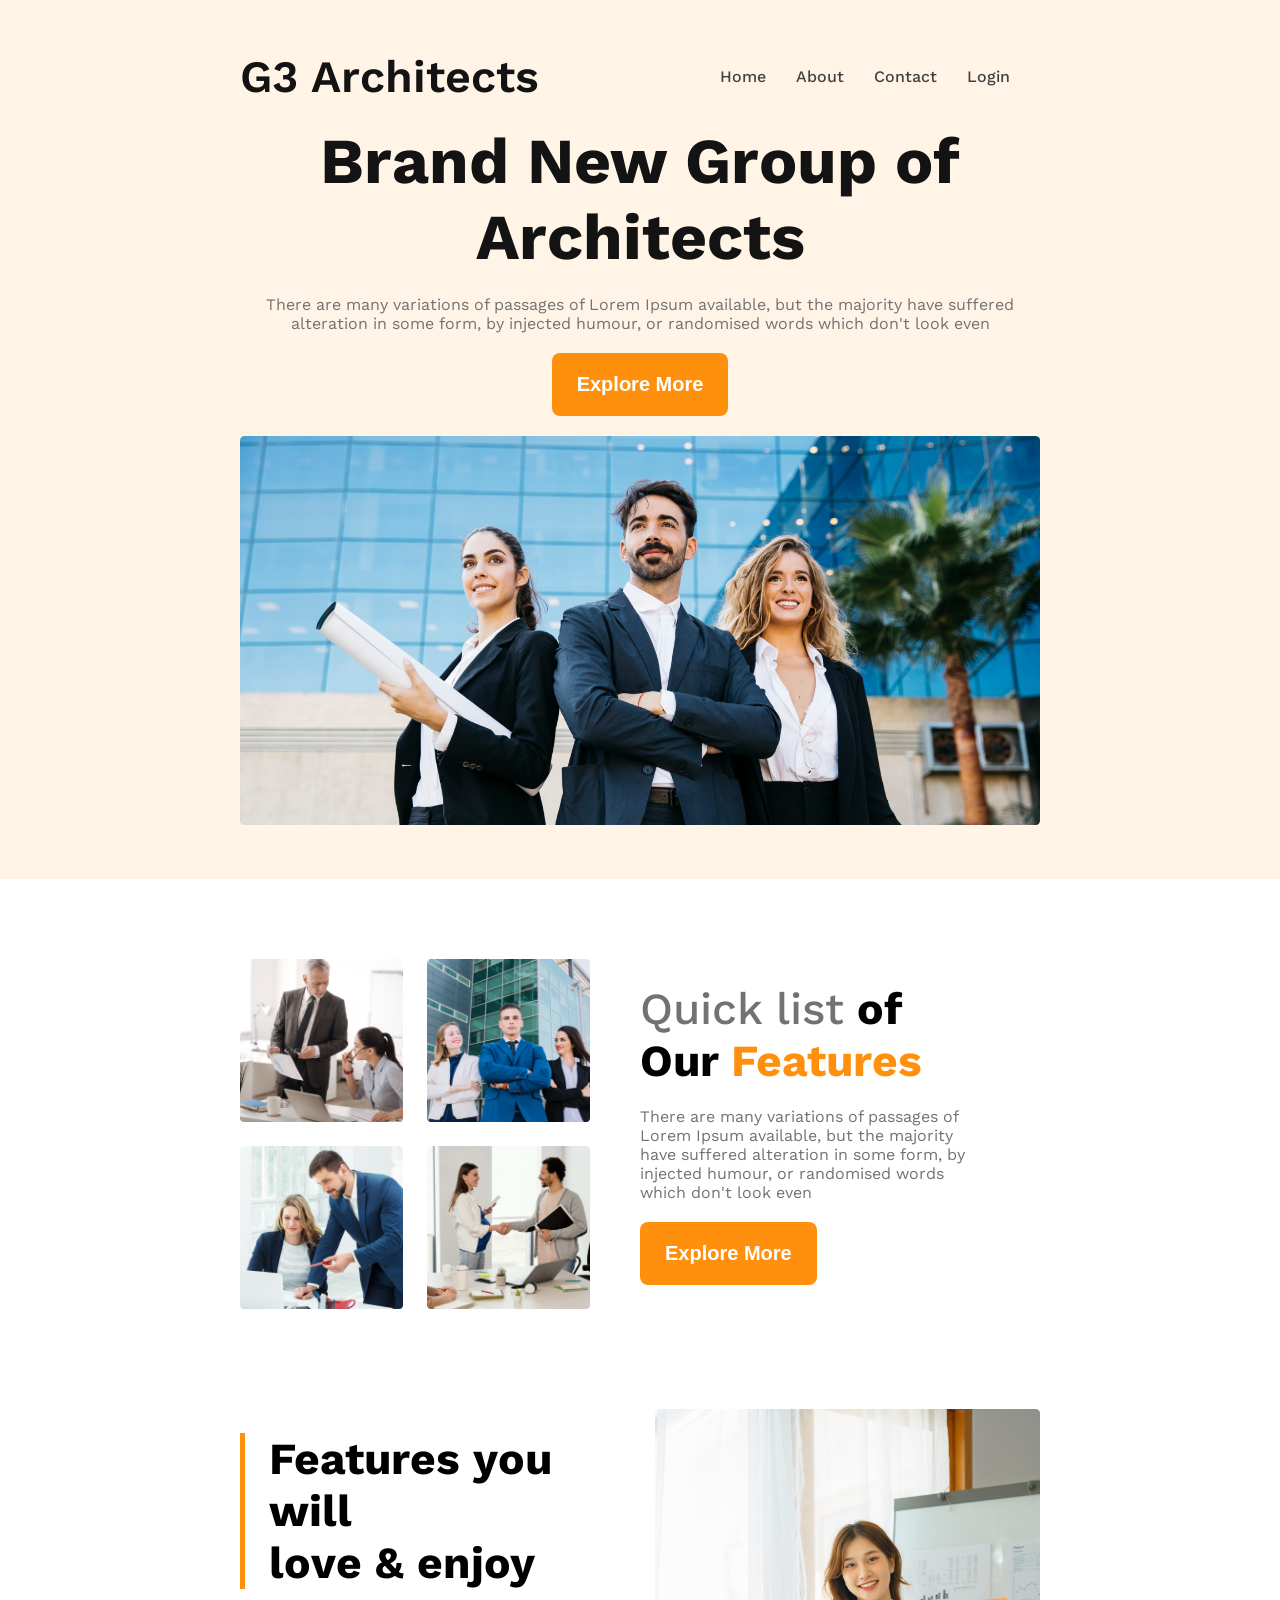
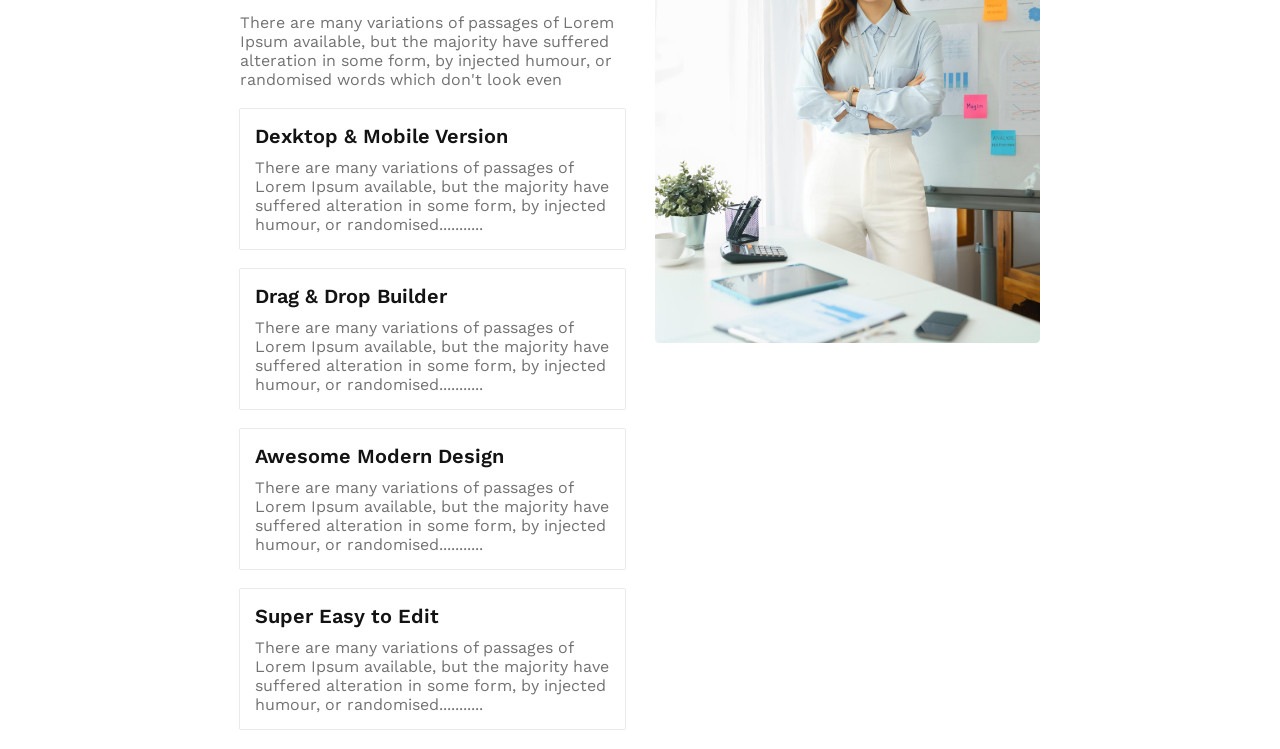
==== indes.html @ 279fb5d5 "added some styles for features section" ====
<!DOCTYPE html>
<html lang="en">
<head>
    <meta charset="UTF-8">
    <meta name="viewport" content="width=device-width, initial-scale=1.0">
    <title>G3 Architects</title>
    <link rel="preconnect" href="https://fonts.googleapis.com">
    <link rel="preconnect" href="https://fonts.gstatic.com" crossorigin>
    <link href="https://fonts.googleapis.com/css2?family=Raleway:ital,wght@0,100;0,200;0,300;0,400;0,500;0,600;0,700;0,800;0,900;1,100;1,200;1,300;1,400;1,500;1,600;1,700;1,800;1,900&family=Roboto:ital,wght@0,100;0,300;0,400;0,500;0,700;0,900;1,100;1,300;1,400;1,500;1,700;1,900&family=Work+Sans:wght@400;500;600;700;800&display=swap" rel="stylesheet">
    <link rel="stylesheet" href="css/architects.css">
</head>
<body>
    <!-- header section starts -->
    <header>
        <nav>
            <h3>G3 Architects</h3>
            <ul>
                <li><a href="">Home</a></li>
                <li><a href="">About</a></li>
                <li><a href="">Contact</a></li>
                <li><a href="">Login</a></li>
            </ul>
        </nav>
        <div class="banner">
            <div class="banner-content">
                <h1 class="banner-title">Brand New Group of Architects</h1>
                <p class="banner-description text-gray">There are many variations of passages of Lorem Ipsum available, but the majority have suffered alteration in some form, by injected humour, or randomised words which don't look even</p>
                <button class="btn-primary">Explore More</button>
            </div>

            <img src="images/banner.png" alt="">
        </div>
    </header>
   <!-- main section starts -->
    <main>
        <!-- terms section starts -->
        <section class="terms-container">
            <div class="terms-member">
                <div class="terms-member-img-container">
                    <img src="images/team1.png" alt="">
                <img src="images/team2.png" alt="">
                <img src="images/team3.png" alt="">
                <img src="images/team4.png" alt="">
                </div>
            </div>
            <div class="terms-content">
                <h3 class="section-title"><span class="quick-list text-gray">Quick list</span> of Our <span class="terms-text">Features</span></h3>
                <p class="terms-description text-gray">There are many variations of passages of Lorem Ipsum available, but the majority have suffered alteration in some form, by injected humour, or randomised words which don't look even</p>
                <button class="btn-primary">Explore More</button>
            </div>
        </section>
        
        <!-- features section starts -->
        <section class="features">
            <div class="features-content">
                <h2 class="section-title features-title">Features you will <br>love & enjoy</h2>
                <p class="section-description text-gray">There are many variations of passages of Lorem Ipsum available, but the majority have suffered alteration in some form, by injected humour, or randomised words which don't look even</p>
                <div class="card">
                    <h3 class="card-title">Dexktop & Mobile Version</h3>
                    <p class="text-gray">There are many variations of passages of Lorem Ipsum available, but the majority have suffered alteration in some form, by injected humour, or randomised...........</p>
                </div>
                <div class="card">
                    <h3 class="card-title">Drag & Drop Builder</h3>
                    <p class="text-gray">There are many variations of passages of Lorem Ipsum available, but the majority have suffered alteration in some form, by injected humour, or randomised...........</p>
                </div>
                <div class="card">
                    <h3 class="card-title">Awesome Modern Design</h3>
                    <p class="text-gray">There are many variations of passages of Lorem Ipsum available, but the majority have suffered alteration in some form, by injected humour, or randomised...........</p>
                </div>
                <div class="card">
                    <h3 class="card-title">Super Easy to Edit</h3>
                    <p class="text-gray">There are many variations of passages of Lorem Ipsum available, but the majority have suffered alteration in some form, by injected humour, or randomised...........</p>
                </div>
            </div>
            <div class="features-photo">
                <img src="images/architect.png" alt="">
            </div>
        </section>


    </main>
</body>
</html>
---- css/architects.css ----
/* shared styles */
*{
    margin: 0;
    padding: 0;
}

body{
    font-family: 'Raleway', sans-serif;
    font-family: 'Roboto', sans-serif;
    font-family: 'Work Sans', sans-serif;
}

.btn-primary{
    background-color: #FF900E;
    color: #fff;
    border-radius: 8px;
    border: none;
    font-size: 1.25rem;
    cursor: pointer;
    padding: 20px 25px;
    font-weight: 600;
}

.text-gray{
    color: #727272;
}



/* header styles */
header{
    background-color: rgba(255, 144, 14, 0.10);
    padding: 50px 240px ;
}

nav{
    display: flex;
    justify-content: space-between;
    align-items: center;
}

nav h3{
    font-size: 2.8rem;
    font-weight: 600;
    color: #131313;
}

nav > ul{
    display: flex;
}

nav li{
    list-style: none;
    margin-right: 30px;
}

nav li a{
    text-decoration: none;
    color: #424242;
    font-weight: 500;
    font-size: 1rem;
}
/* banner section styles */
.banner-content{
    max-width: 800px;
    text-align: center;
    margin: 20px auto;
}

.banner-title{
    font-size: 4rem;
    font-weight: 700;
    color: #131313;
}

.banner-description{
    margin: 20px 0;
}

.banner img{
    width: 100%;
}


/* main area styles */
main{
    max-width: 1440px;
    margin: 0 auto;
    padding: 0 240px;
}

/* terms area styles */
.terms-container{
    display: flex;
    align-items: center;
    margin-top: 80px;
}

.terms-member{
    width: 50%;
}

.terms-member-img-container{
    display: grid;
    grid-template-columns: repeat(2, 1fr);
    gap: 1.5rem;
}

.terms-member-img-container img{
    width: 100%;
}

.terms-content{
    width: 50%;
    padding: 0 50px;
}

.section-title{
    font-size: 2.775rem;
    font-weight: 700;
}

.quick-list{
    font-weight: 500;
}

.terms-text{
    color: #FF900E;
}

.terms-description{
    margin: 20px 0;
}

/* features area styles */
.features{
    display: flex;
    justify-content: space-between;
    gap: 30px;
    margin-top: 100px;
}

.features-content{
    width: 50%;
}

.features-title{
    margin: 24px 0;
    padding-left: 24px;
    border-left: 5px solid #FF900E;
}

.features .card{
    padding: 15px;
    margin-bottom: 20px;
    box-shadow: 0px 0px 1px gray;
    background-color: #fff;
}

.features .card:first-of-type{
    margin-top: 20px;
}

.features .card-title{
    color: #131313;
    font-size: 1.25rem;
    font-weight: 600;
    margin-bottom: 10px;
}

.features-photo {
    width: 50%;
}

.features-photo img{
    width: 100%;
}


/* responsive for mobile devices */
@media screen and (max-width: 576px) {
    header,
    main{
        padding: 20px;
    }

    nav,
    .terms-container{
        flex-direction: column;
    }

    .banner-title{
        font-size: 3rem;
    }

    .terms-member-img-container{
        grid-template-columns: 1fr;
    }

    .terms-member,
    .terms-content{
        width: 100%;
    }
    
    .terms-content{
        padding: 0;
        margin-top: 20px;
    }
}

/* Responsive for Tablet of medium devices */
@media screen and (min-width: 576px) and (max-width: 960px) {
    header,
    main{
        padding: 50px;
    }

    nav,
    .terms-container{
        flex-direction: column;
    }

    .terms-member,
    .terms-content{
        width: 100%;
    }
    
    .terms-content{
        padding: 0;
        margin-top: 20px;
    }

}
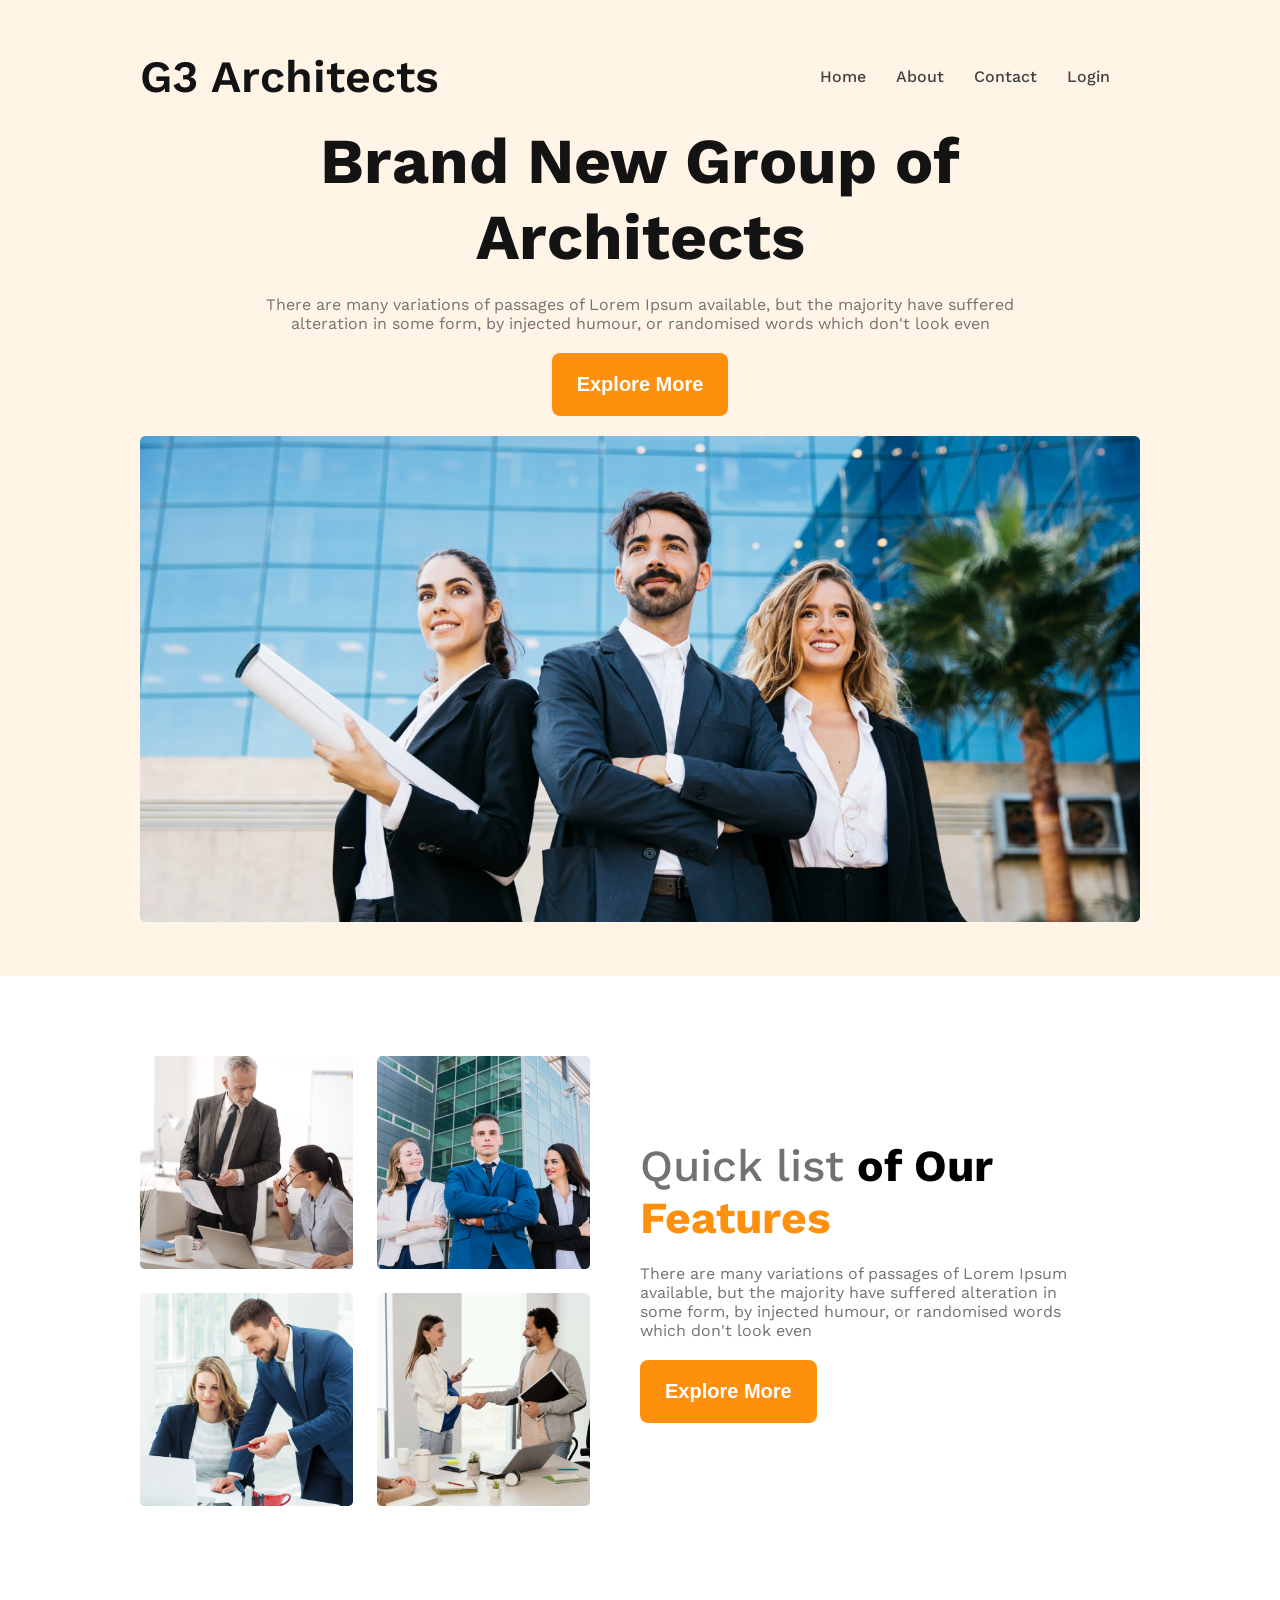
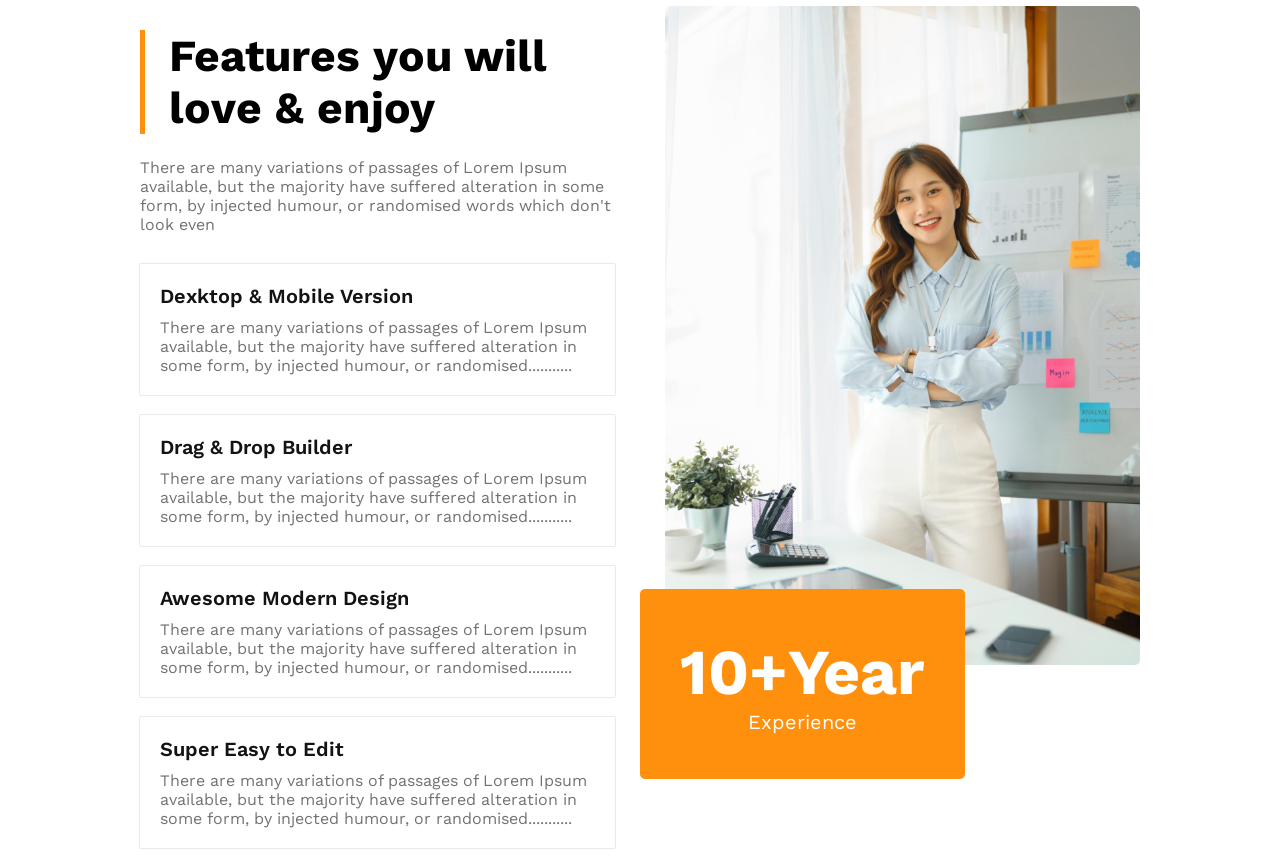
==== commit 984bff82: "added styles of the features section" ====
--- a/indes.html
+++ b/indes.html
@@ -74,6 +74,10 @@
             </div>
             <div class="features-photo">
                 <img src="images/architect.png" alt="">
+                <div class="experience-wrap">
+                    <h3>10+Year</h3>
+                    <p>Experience</p>
+                </div>
             </div>
         </section>
 
--- a/css/architects.css
+++ b/css/architects.css
@@ -30,7 +30,7 @@
 /* header styles */
 header{
     background-color: rgba(255, 144, 14, 0.10);
-    padding: 50px 240px ;
+    padding: 50px 140px ;
 }
 
 nav{
@@ -86,7 +86,7 @@
 main{
     max-width: 1440px;
     margin: 0 auto;
-    padding: 0 240px;
+    padding: 0 140px;
 }
 
 /* terms area styles */
@@ -136,7 +136,7 @@
 .features{
     display: flex;
     justify-content: space-between;
-    gap: 30px;
+    gap: 50px;
     margin-top: 100px;
 }
 
@@ -151,14 +151,14 @@
 }
 
 .features .card{
-    padding: 15px;
+    padding: 20px;
     margin-bottom: 20px;
     box-shadow: 0px 0px 1px gray;
     background-color: #fff;
 }
 
 .features .card:first-of-type{
-    margin-top: 20px;
+    margin-top: 30px;
 }
 
 .features .card-title{
@@ -176,6 +176,28 @@
     width: 100%;
 }
 
+.experience-wrap{
+    width: max-content;
+    background-color: #FF900E;
+    padding: 45px 40px;
+    color: #fff;
+    text-align: center;
+    border-radius: 5px;
+    position: relative;
+    bottom: 80px;
+    right: 25px;
+}
+
+.experience-wrap h3{
+    font-size: 4rem;
+    font-weight: 700;
+}
+
+.experience-wrap p{
+    font-size: 1.25rem;
+}
+
+
 
 /* responsive for mobile devices */
 @media screen and (max-width: 576px) {
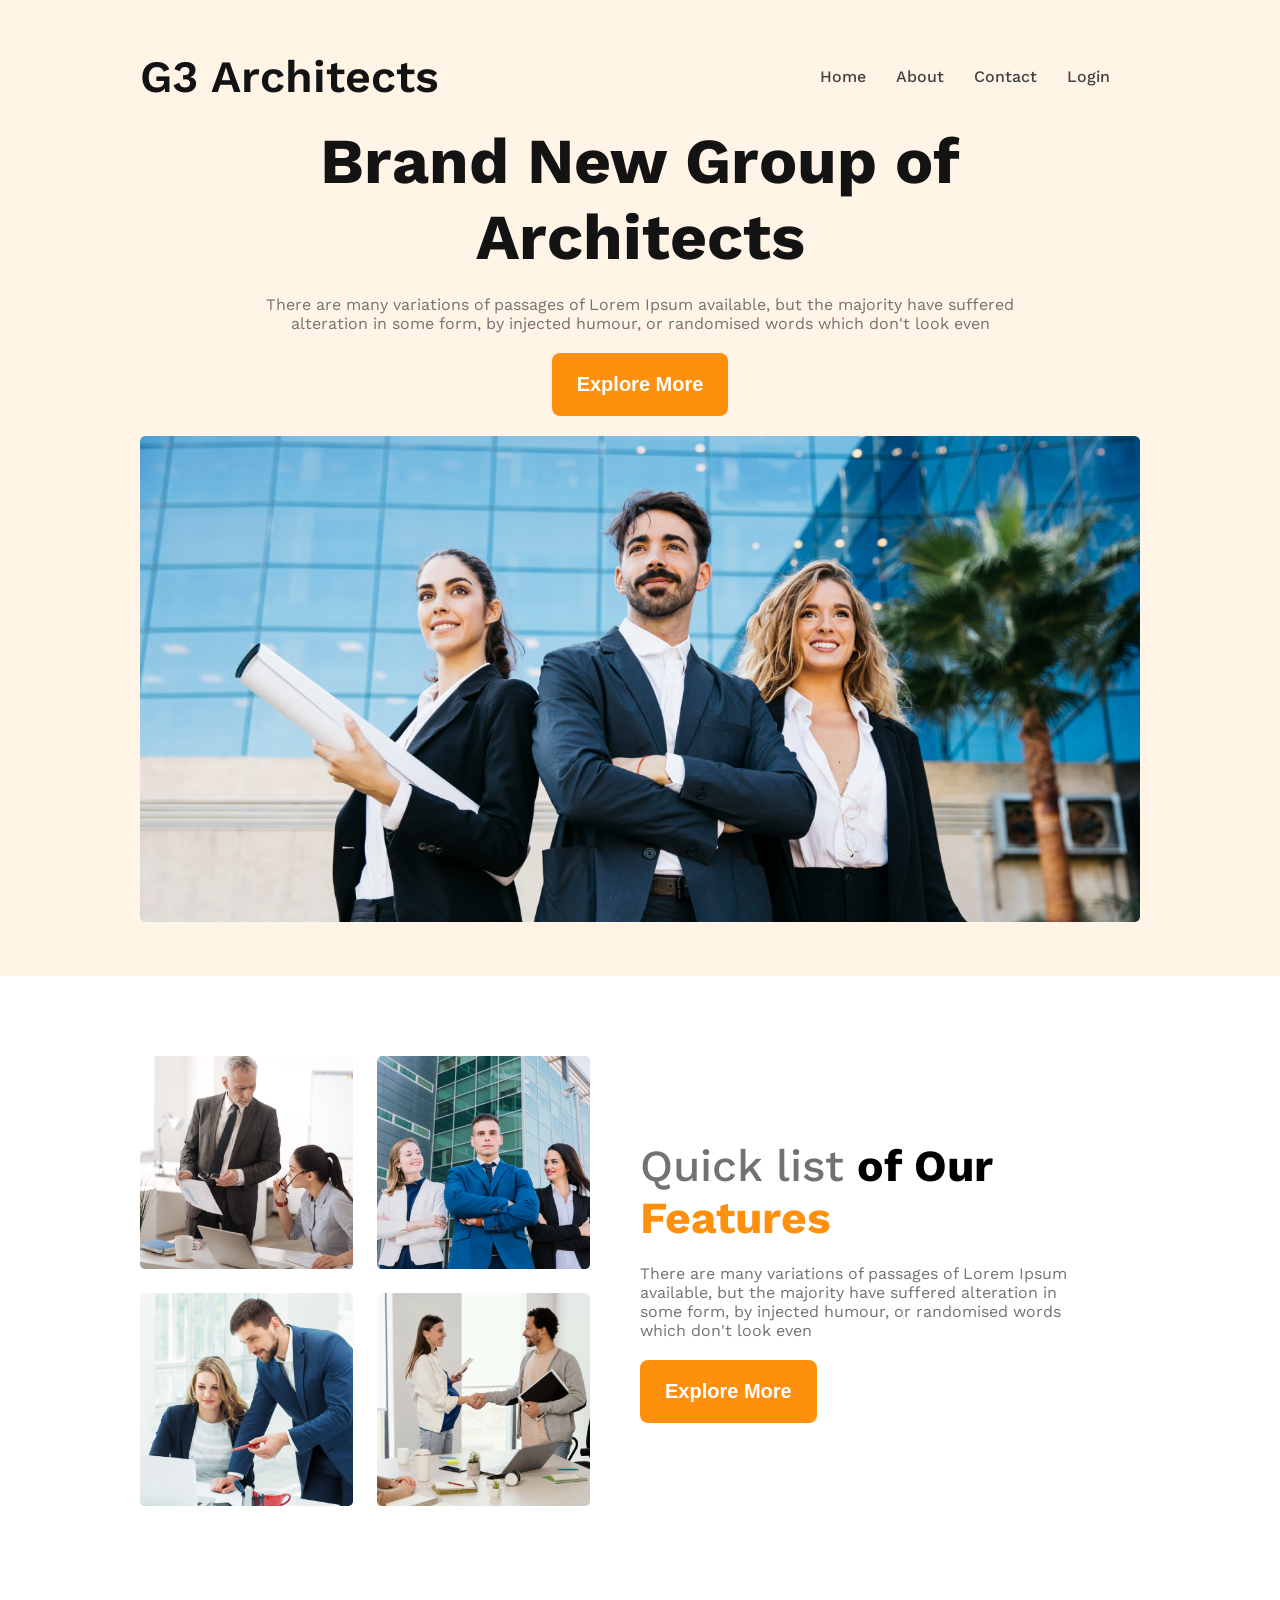
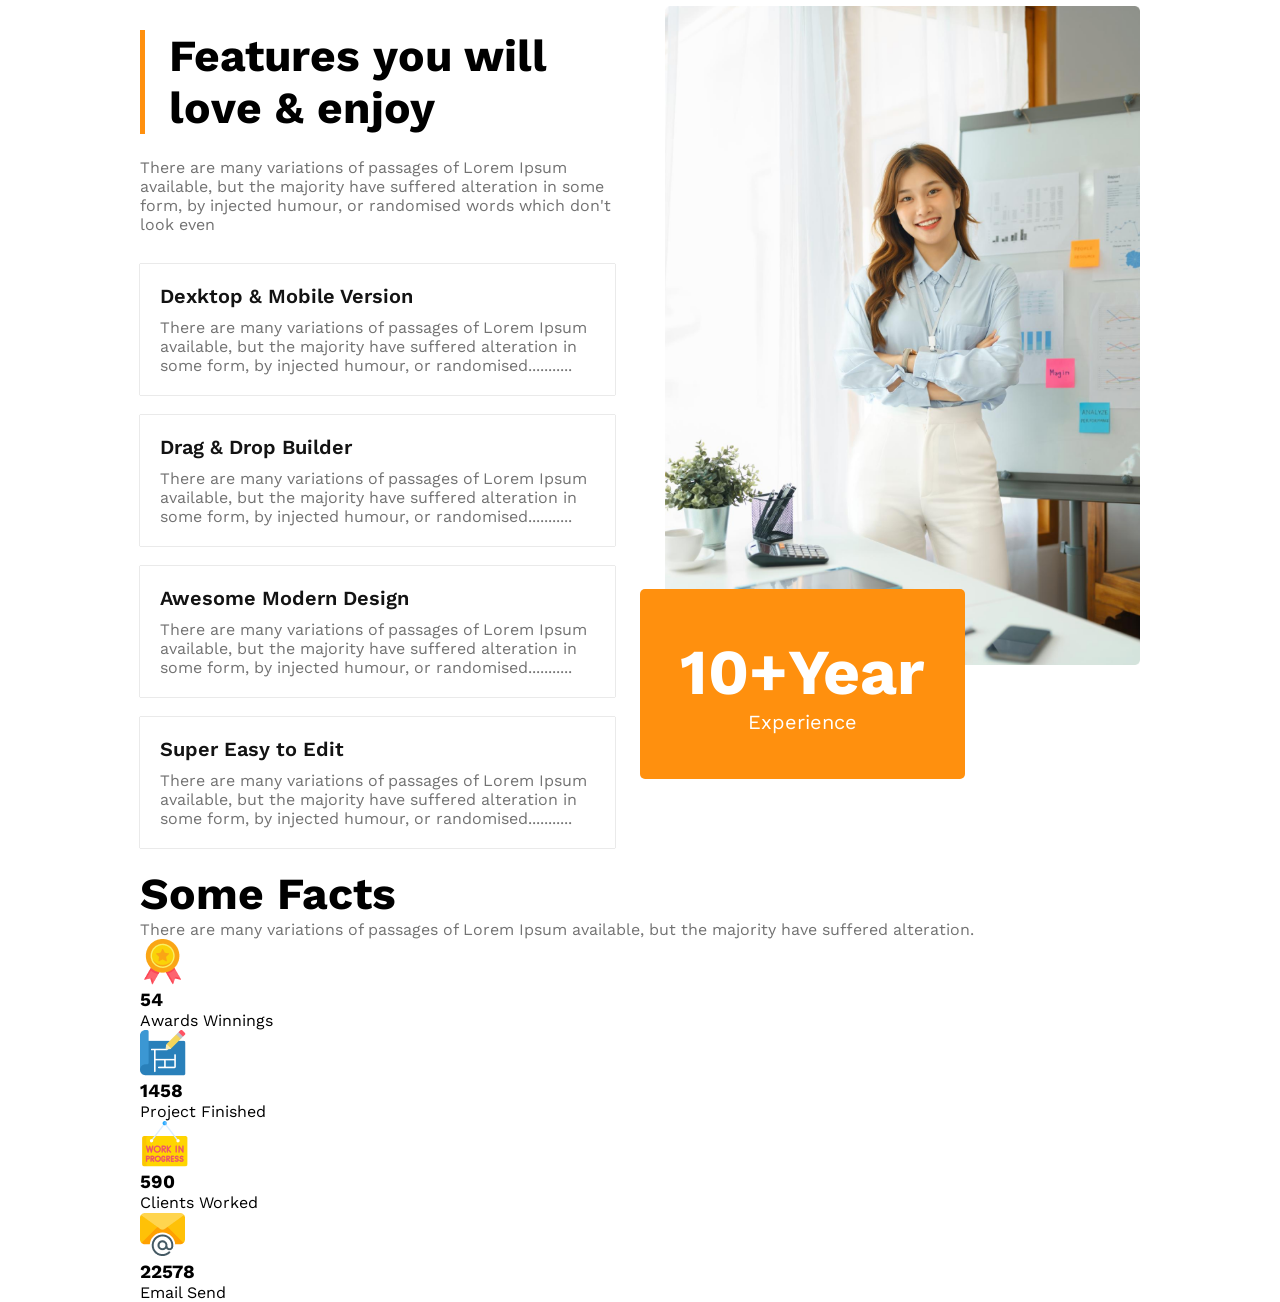
==== commit 1712215d: "created fact section" ====
--- a/indes.html
+++ b/indes.html
@@ -81,6 +81,34 @@
             </div>
         </section>
 
+        <!-- fact section -->
+        <section class="fact">
+            <h2 class="section-title">Some Facts</h2>
+            <p class="text-gray">There are many variations of passages of Lorem Ipsum available, but the majority have suffered alteration.</p>
+            <div class="card-container">
+                <div class="card">
+                    <img src="images/icons/ribon.png" alt="">
+                    <h3>54</h3>
+                    <p>Awards Winnings</p>
+                </div>
+                <div class="card">
+                    <img src="images/icons/projects.png" alt="">
+                    <h3>1458</h3>
+                    <p>Project Finished</p>
+                </div>
+                <div class="card">
+                    <img src="images/icons/customers.png" alt="">
+                    <h3>590</h3>
+                    <p>Clients Worked</p>
+                </div>
+                <div class="card">
+                    <img src="images/icons/email.png" alt="">
+                    <h3>22578</h3>
+                    <p>Email Send</p>
+                </div>
+            </div>
+        </section>
+
 
     </main>
 </body>
--- a/css/architects.css
+++ b/css/architects.css
@@ -207,7 +207,9 @@
     }
 
     nav,
-    .terms-container{
+    .terms-container,
+    .features
+    {
         flex-direction: column;
     }
 
@@ -220,13 +222,20 @@
     }
 
     .terms-member,
-    .terms-content{
+    .terms-content,
+    .features-content,
+    .features-photo{
         width: 100%;
     }
     
     .terms-content{
         padding: 0;
         margin-top: 20px;
+    }
+
+    .experience-wrap{
+        position: static;
+        margin: 20px auto;
     }
 }
 
@@ -238,12 +247,15 @@
     }
 
     nav,
-    .terms-container{
+    .terms-container,
+    .features{
         flex-direction: column;
     }
 
     .terms-member,
-    .terms-content{
+    .terms-content,
+    .features-content,
+    .features-photo{
         width: 100%;
     }
     
@@ -252,4 +264,9 @@
         margin-top: 20px;
     }
 
+    .experience-wrap{
+        position: static;
+        margin: 20px auto;
+    }
+
 }
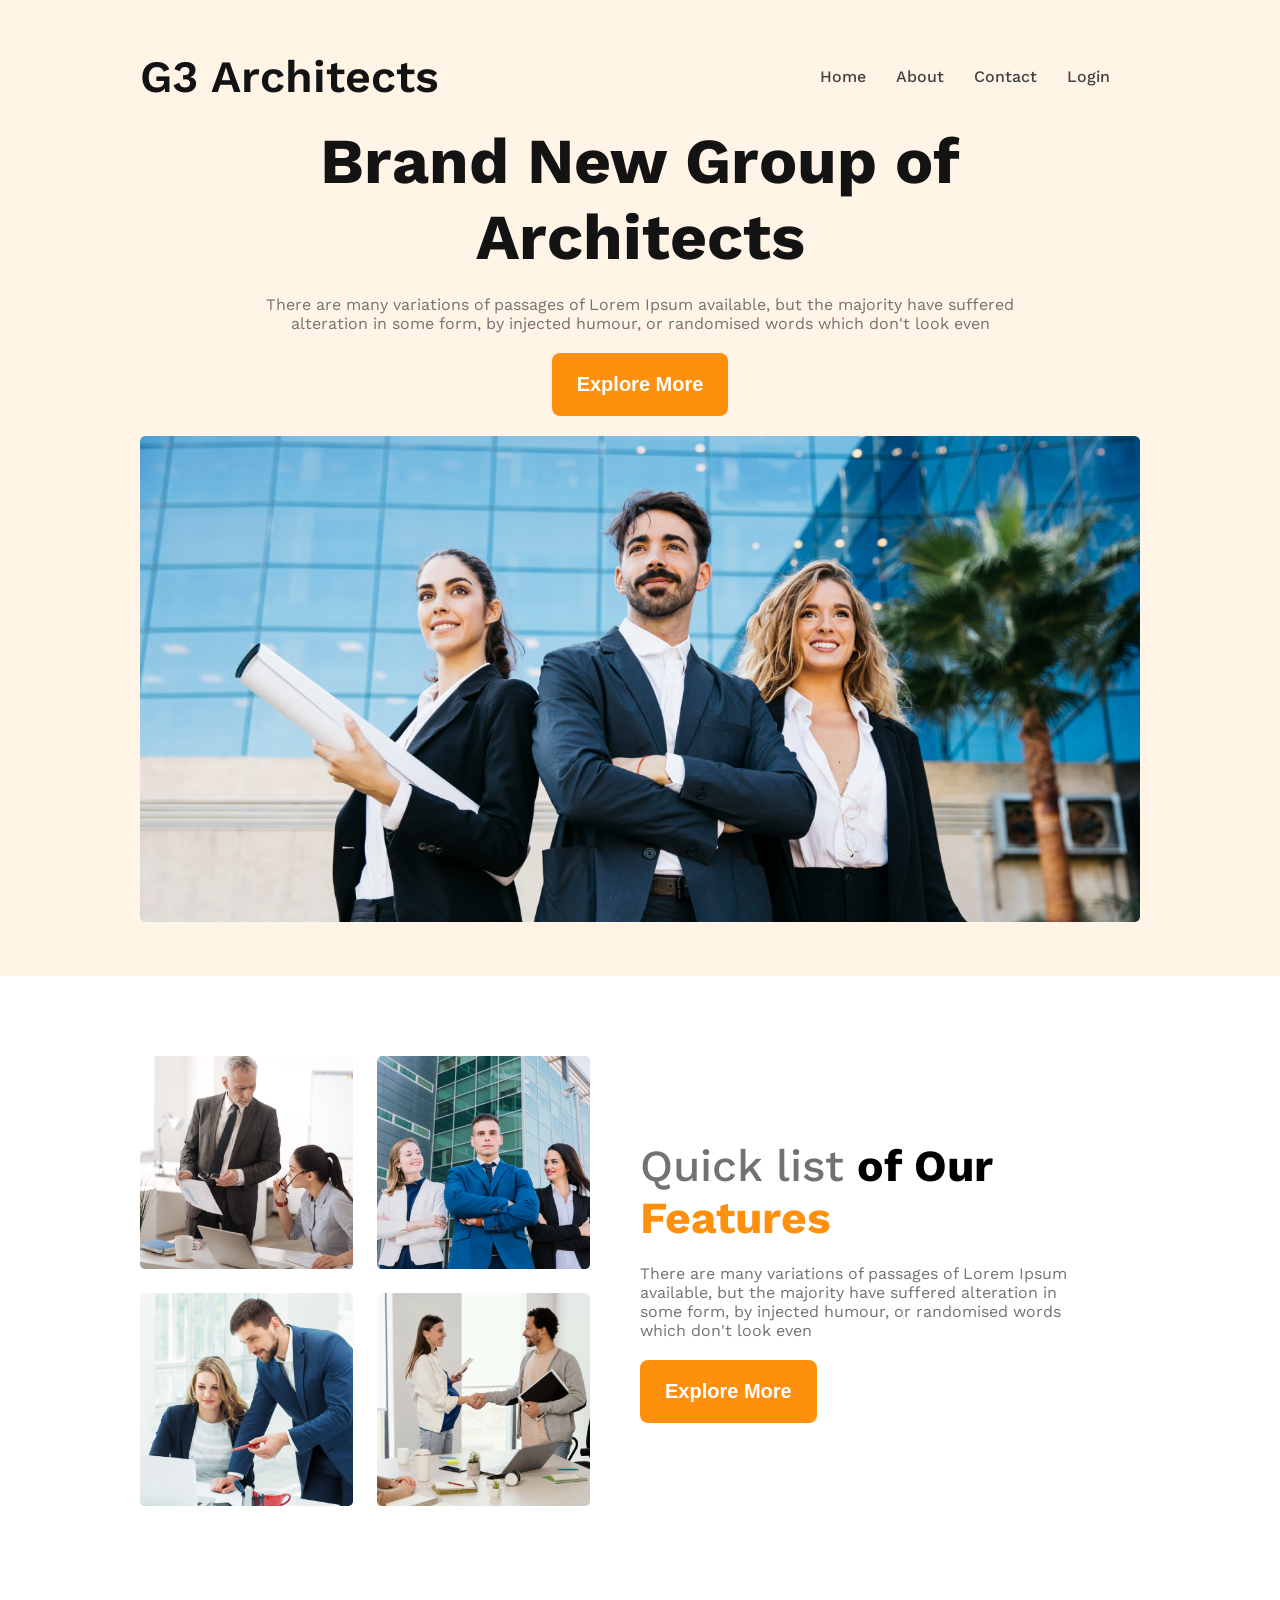
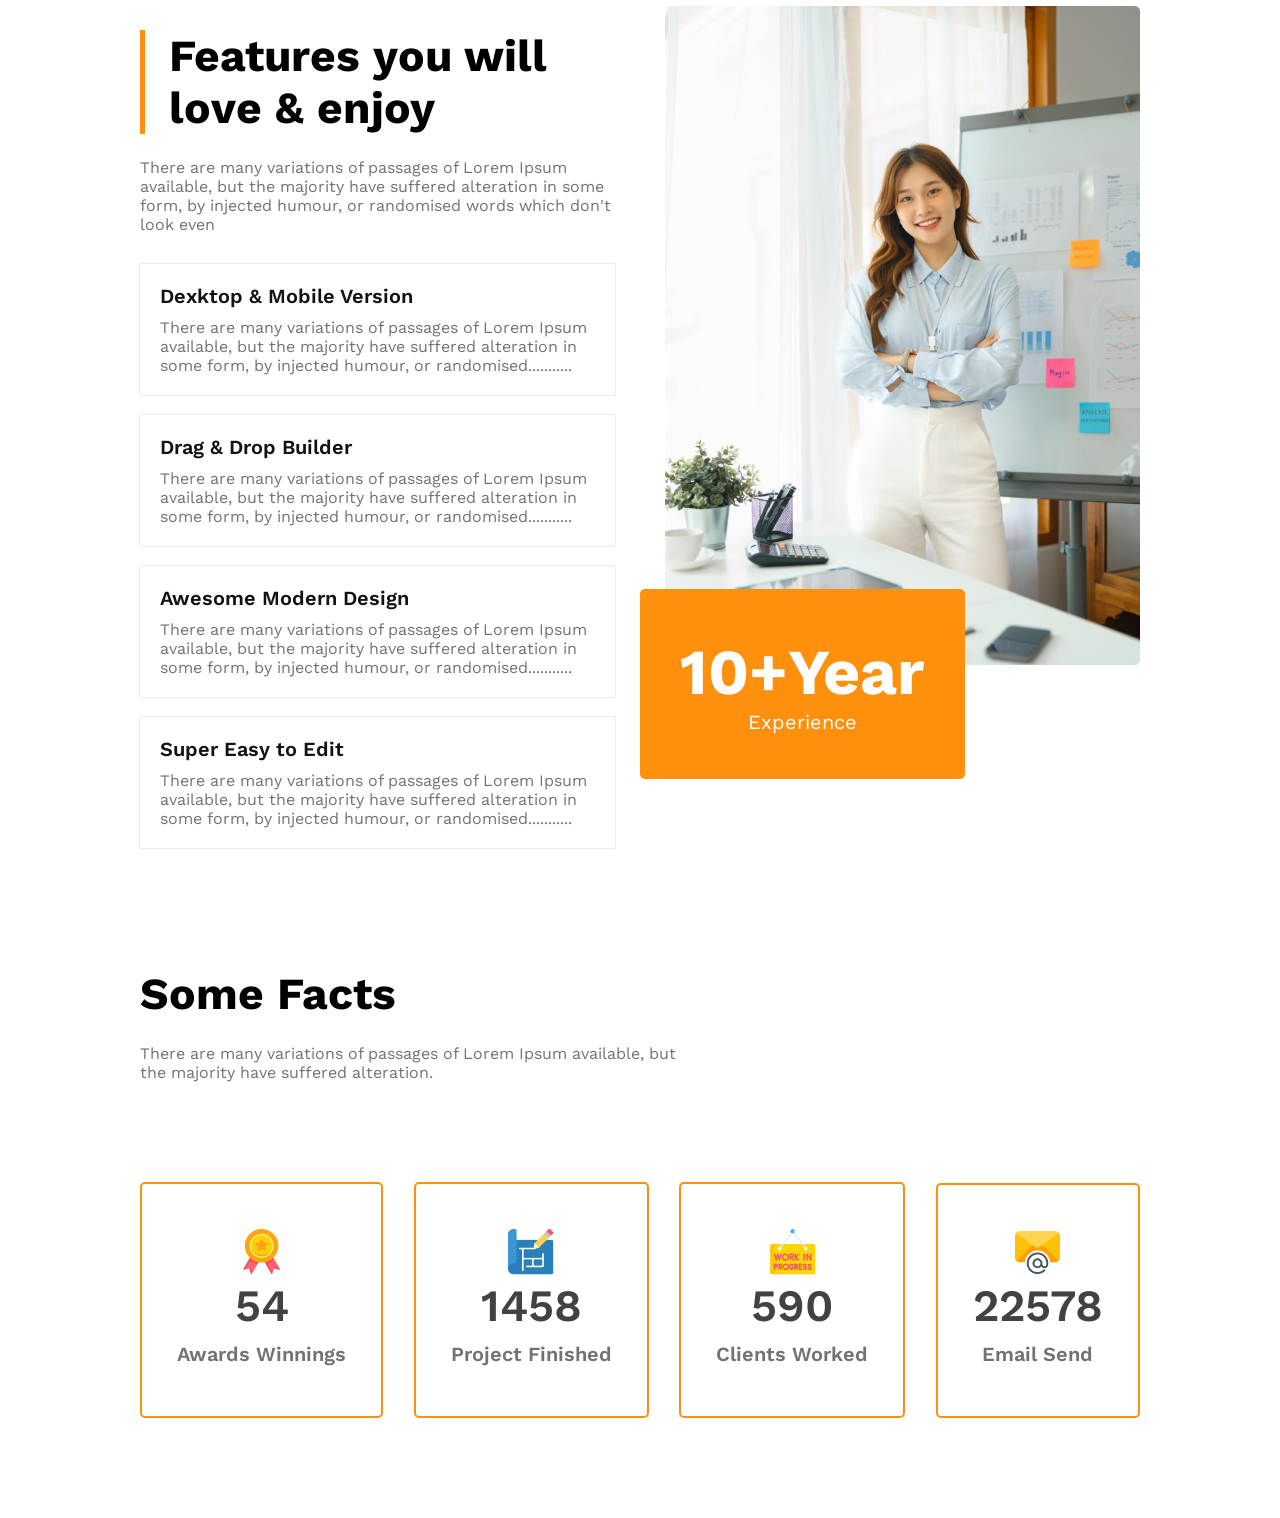
==== commit 0e9d14d1: "added style for the fact section" ====
--- a/indes.html
+++ b/indes.html
@@ -84,7 +84,7 @@
         <!-- fact section -->
         <section class="fact">
             <h2 class="section-title">Some Facts</h2>
-            <p class="text-gray">There are many variations of passages of Lorem Ipsum available, but the majority have suffered alteration.</p>
+            <p class="text-gray">There are many variations of passages of Lorem Ipsum available, but <br>the majority have suffered alteration.</p>
             <div class="card-container">
                 <div class="card">
                     <img src="images/icons/ribon.png" alt="">
--- a/css/architects.css
+++ b/css/architects.css
@@ -198,6 +198,43 @@
 }
 
 
+/* fact area styles */
+.fact{
+    margin-top: 100px;
+}
+
+.fact p{
+    margin: 24px 0;
+}
+
+.card-container{
+    margin: 100px 0;
+    display: flex;
+    align-items: center;
+    justify-content: space-between;
+}
+
+.fact .card{
+    padding: 45px 35px;
+    text-align: center;
+    border: 2px solid #FF900E;
+    border-radius: 5px;
+}
+
+.fact .card h3{ 
+    color: #424242;
+    font-size: 2.8rem;
+    font-weight: 600;
+    padding-bottom: 5px;
+}
+
+.fact .card p{ 
+    color: #727272;
+    font-size: 1.25rem;
+    font-weight: 600;
+    margin: 5px 0;
+}
+
 
 /* responsive for mobile devices */
 @media screen and (max-width: 576px) {
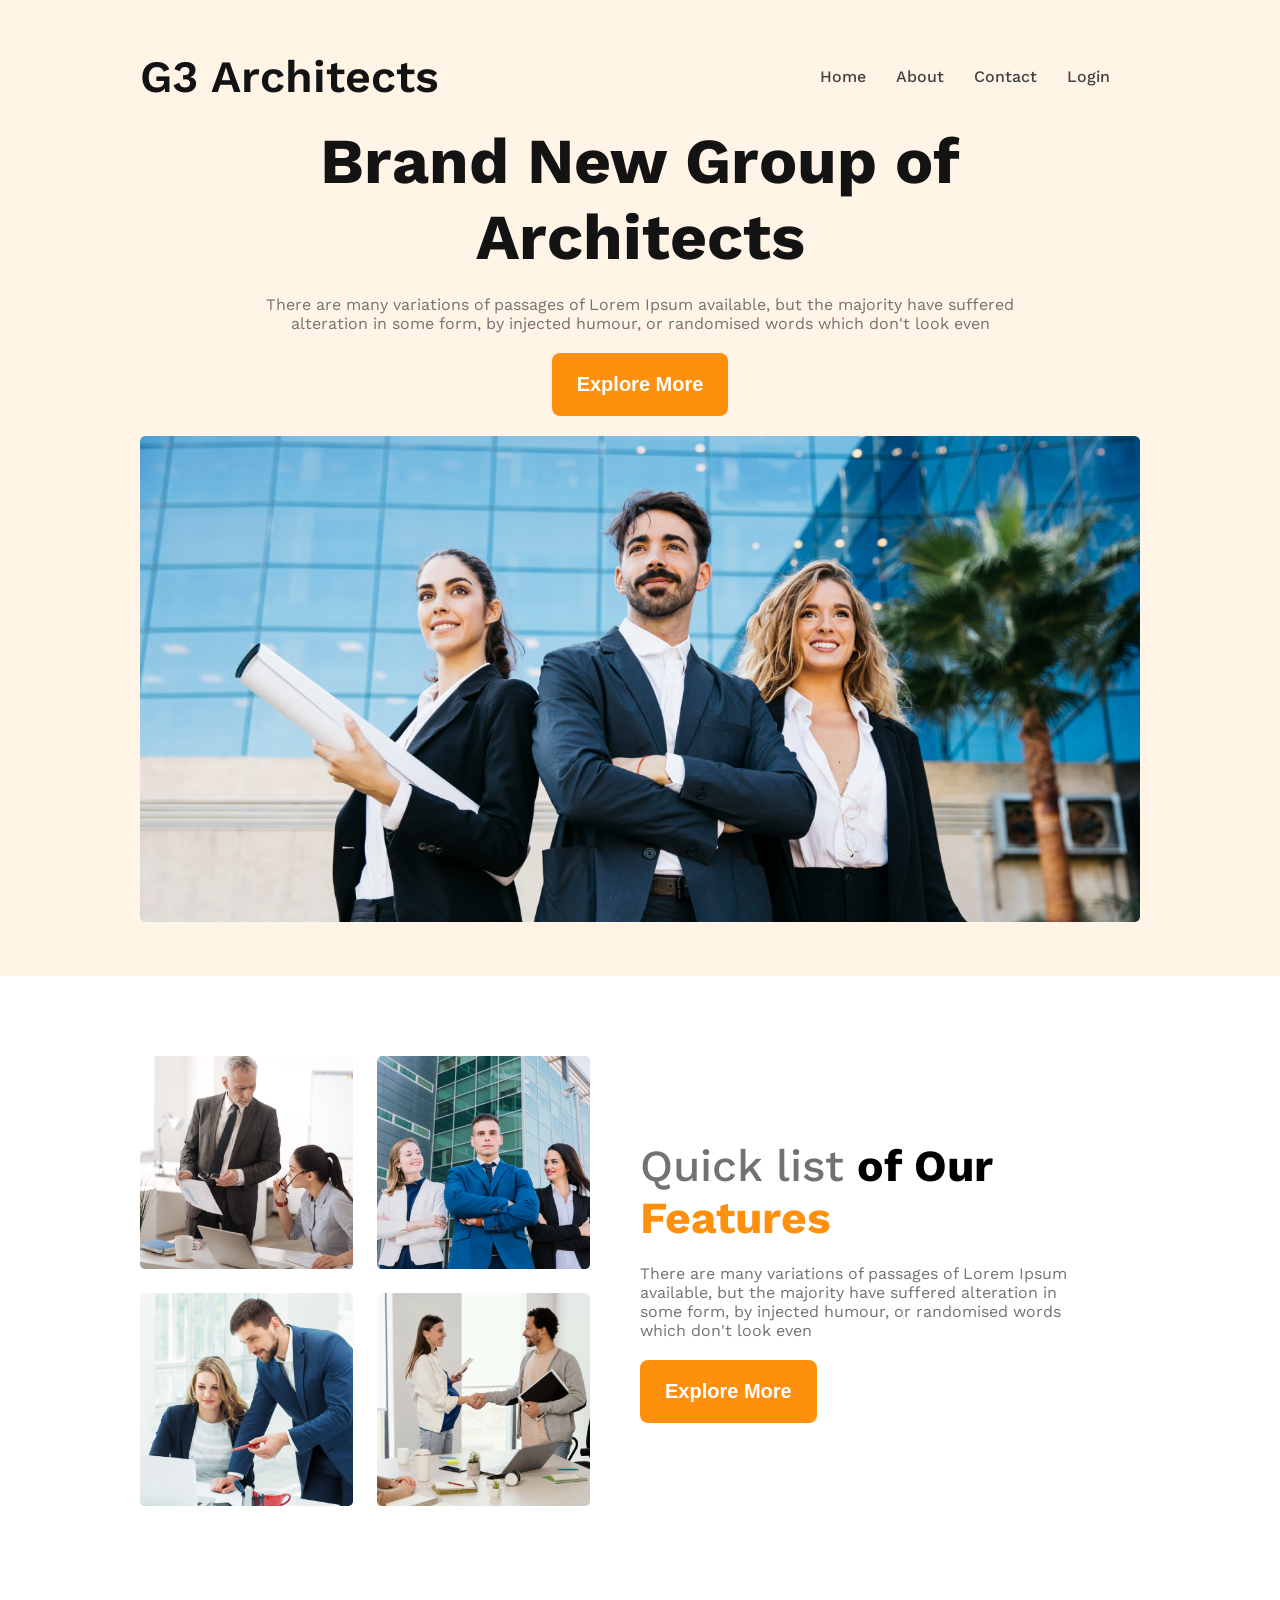
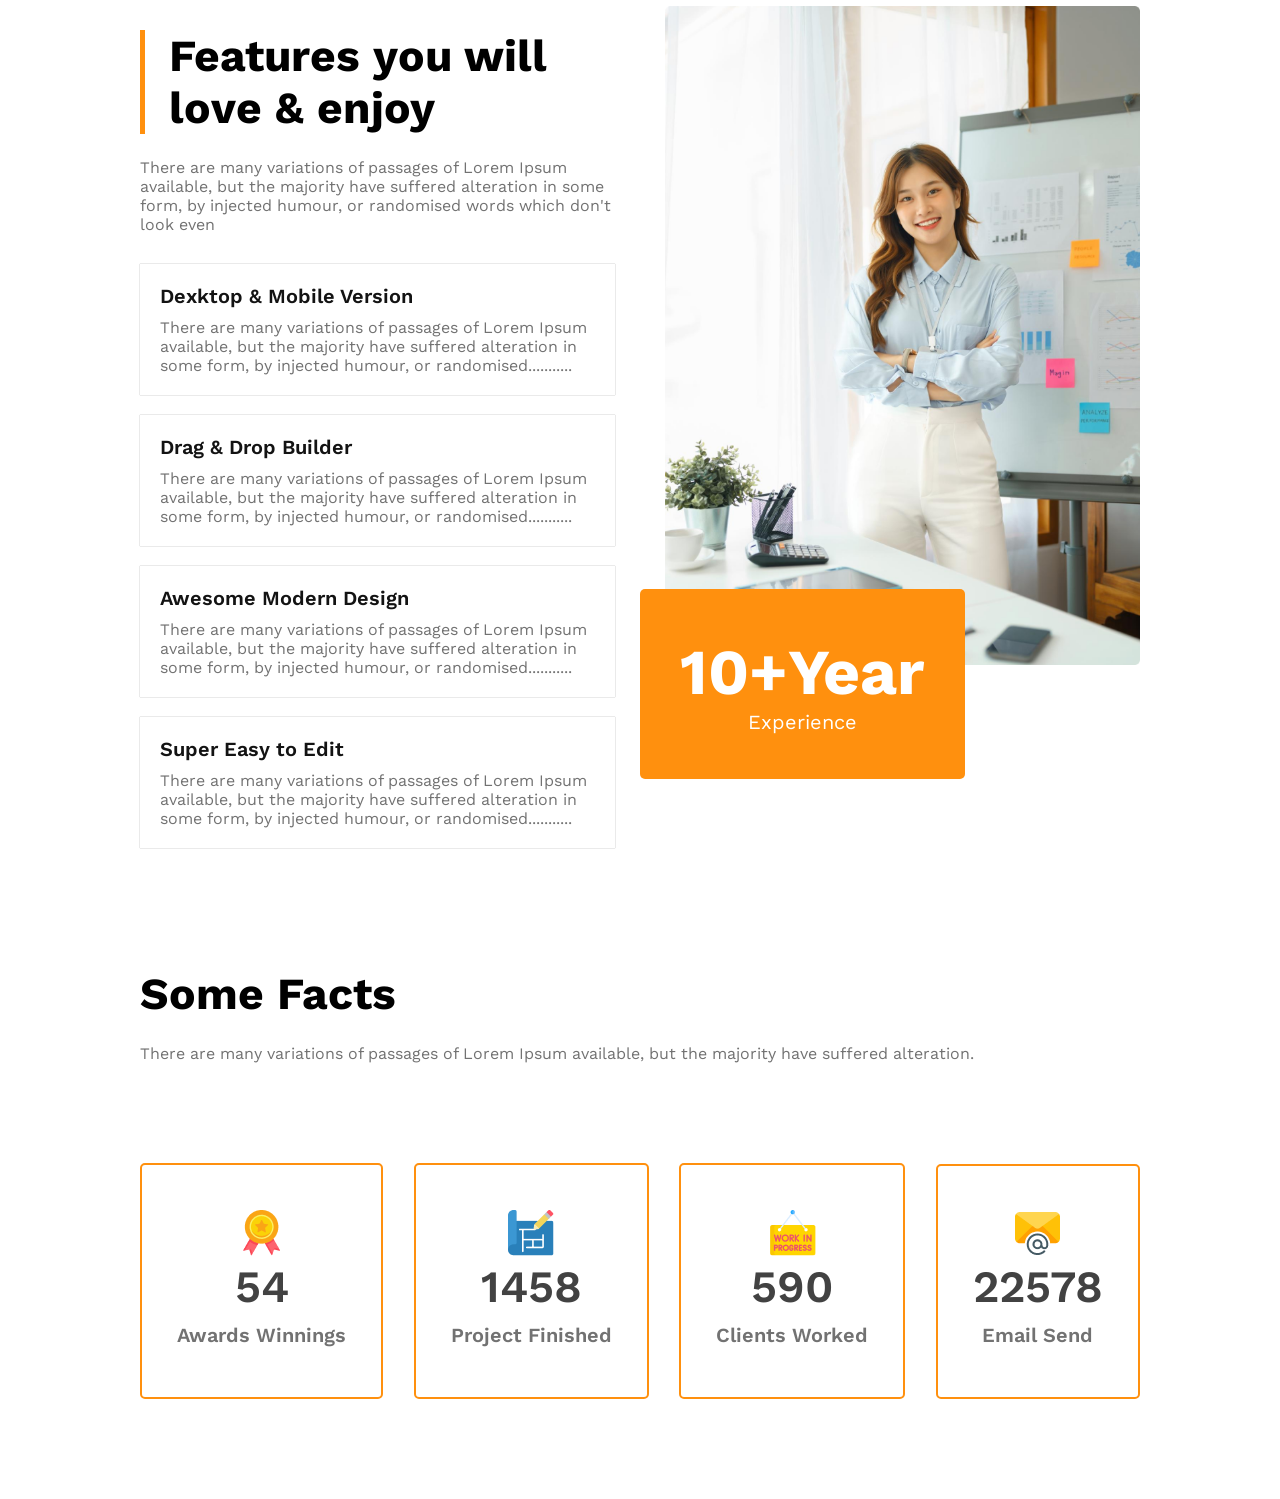
==== commit a1cc1d9b: "added responsive style of the fact section and finished this section" ====
--- a/indes.html
+++ b/indes.html
@@ -84,7 +84,7 @@
         <!-- fact section -->
         <section class="fact">
             <h2 class="section-title">Some Facts</h2>
-            <p class="text-gray">There are many variations of passages of Lorem Ipsum available, but <br>the majority have suffered alteration.</p>
+            <p class="text-gray">There are many variations of passages of Lorem Ipsum available, but the majority have suffered alteration.</p>
             <div class="card-container">
                 <div class="card">
                     <img src="images/icons/ribon.png" alt="">
--- a/css/architects.css
+++ b/css/architects.css
@@ -212,6 +212,7 @@
     display: flex;
     align-items: center;
     justify-content: space-between;
+    gap: 30px;
 }
 
 .fact .card{
@@ -229,6 +230,7 @@
 }
 
 .fact .card p{ 
+    max-width: 542px;
     color: #727272;
     font-size: 1.25rem;
     font-weight: 600;
@@ -245,7 +247,8 @@
 
     nav,
     .terms-container,
-    .features
+    .features,
+    .card-container
     {
         flex-direction: column;
     }
@@ -274,6 +277,7 @@
         position: static;
         margin: 20px auto;
     }
+
 }
 
 /* Responsive for Tablet of medium devices */
@@ -285,7 +289,9 @@
 
     nav,
     .terms-container,
-    .features{
+    .features,
+    .card-container
+    {
         flex-direction: column;
     }
 
@@ -305,5 +311,6 @@
         position: static;
         margin: 20px auto;
     }
+    
 
 }
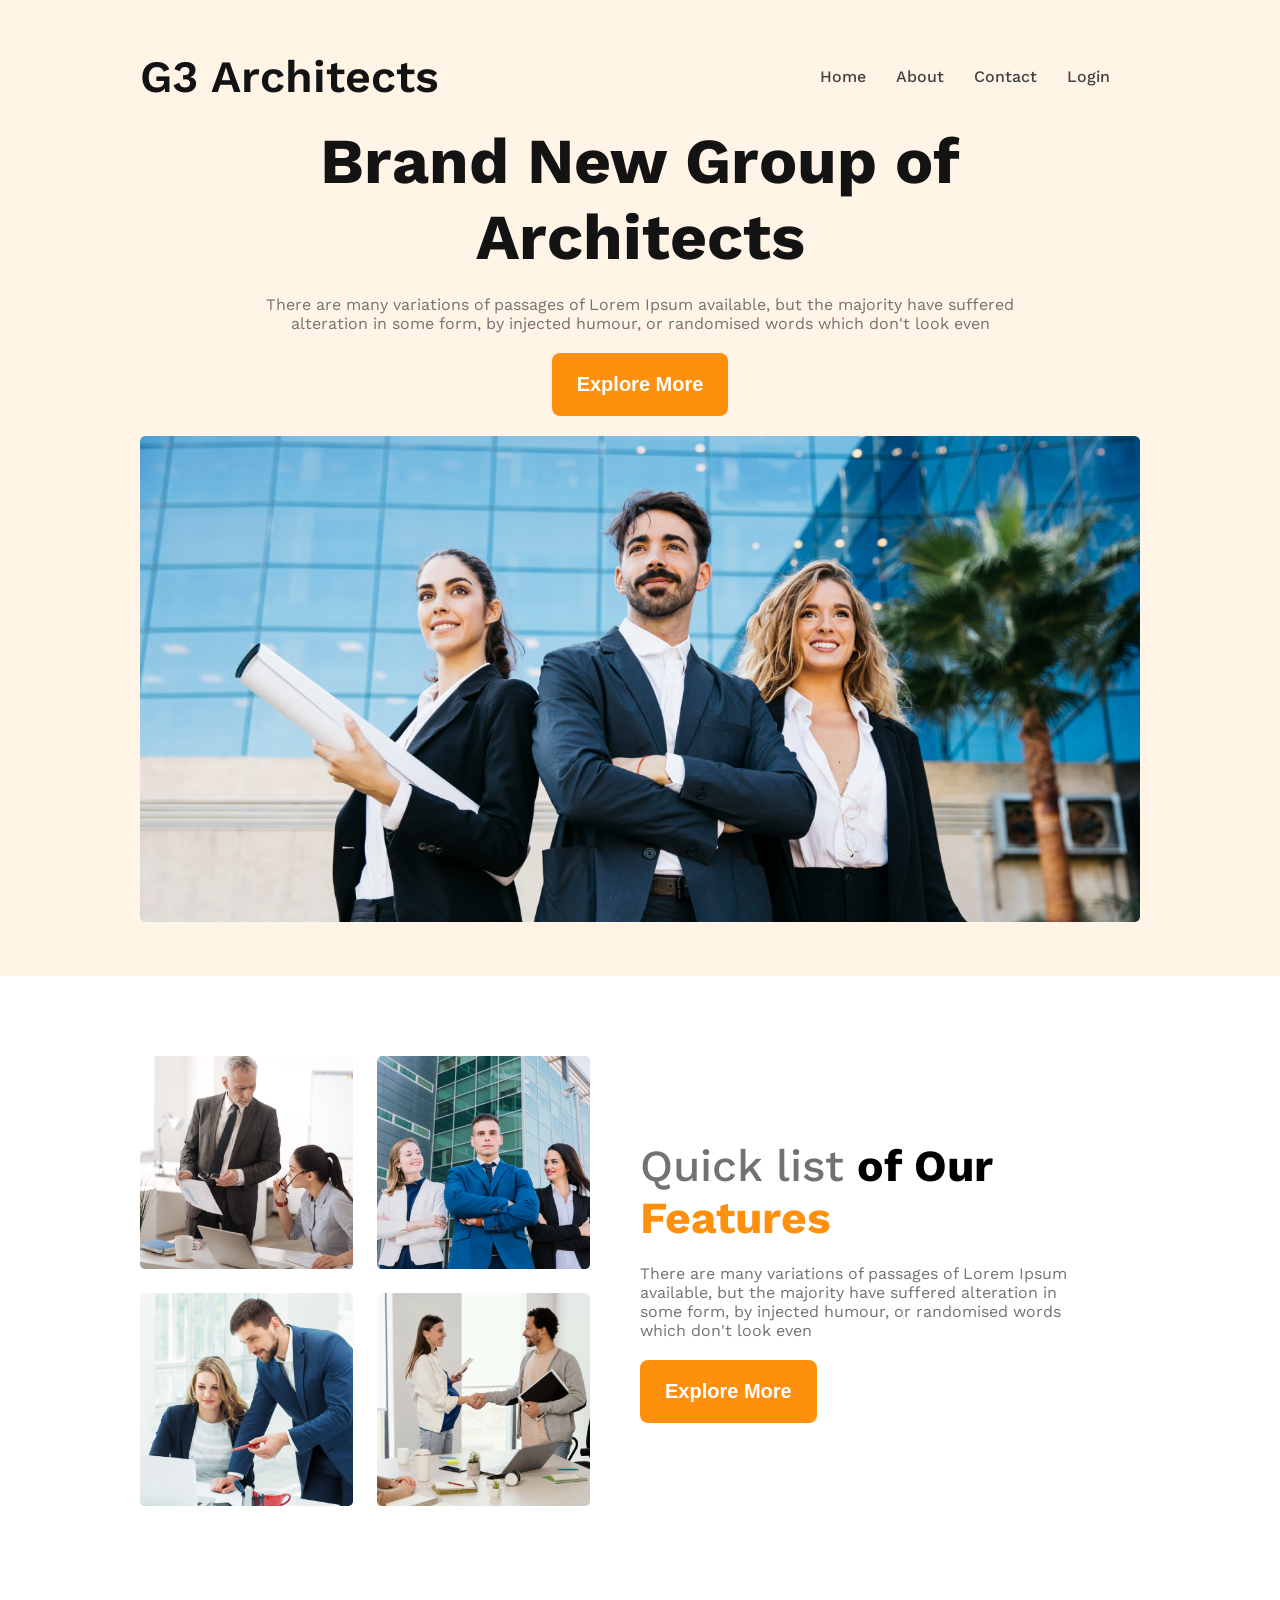
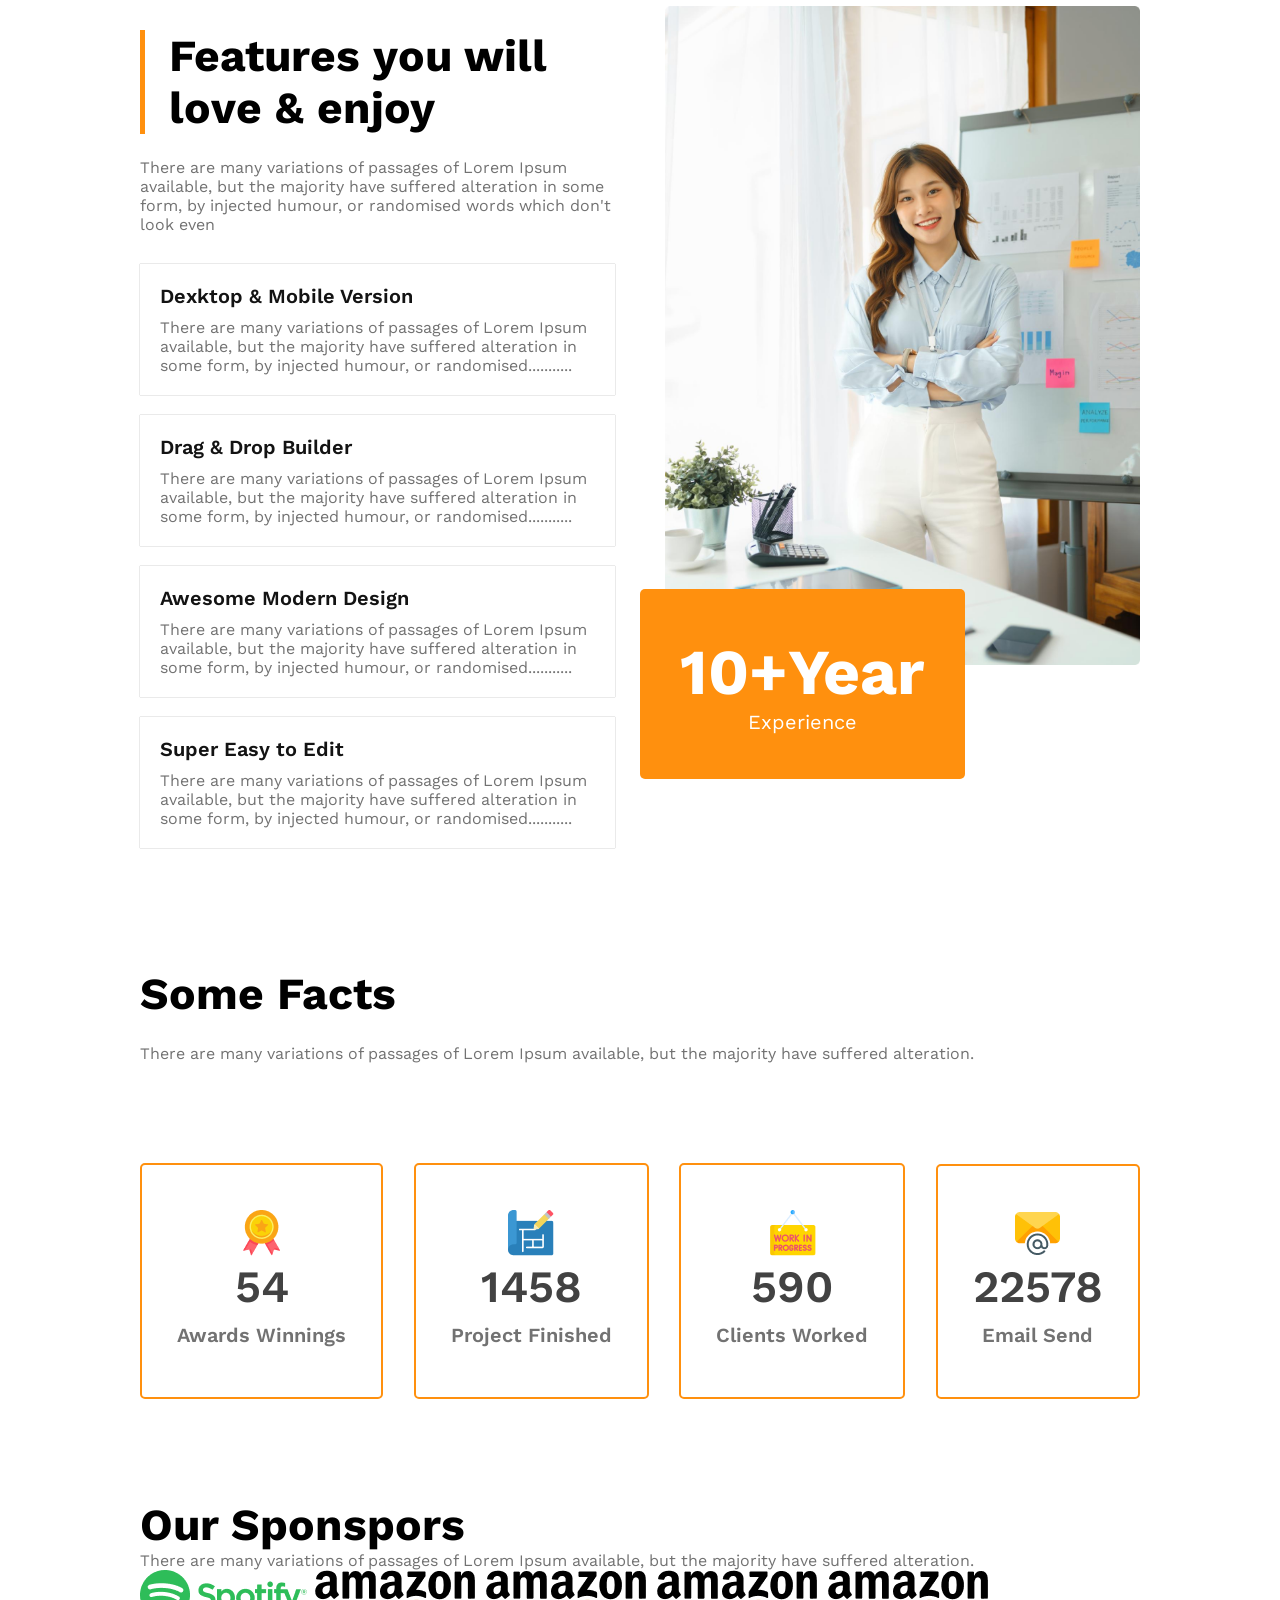
==== commit f199d10e: "created our responsers section and some structures provied within this section" ====
--- a/indes.html
+++ b/indes.html
@@ -109,6 +109,19 @@
             </div>
         </section>
 
+        <!-- Our responser -->
+        <section class="our-responsers">
+            <h2 class="section-title">Our Sponspors</h2>
+            <p class="text-gray">There are many variations of passages of Lorem Ipsum available, but the majority have suffered alteration.</p>
+            <div class="responsers-logo-wrapper">
+                <img src="images/sponsors/spotify.png" alt="">
+                <img src="images/sponsors/amazon.png" alt="">
+                <img src="images/sponsors/amazon.png" alt="">
+                <img src="images/sponsors/amazon.png" alt="">
+                <img src="images/sponsors/amazon.png" alt="">
+            </div>
+        </section>
+
 
     </main>
 </body>
--- a/css/architects.css
+++ b/css/architects.css
@@ -311,6 +311,5 @@
         position: static;
         margin: 20px auto;
     }
-    
 
 }
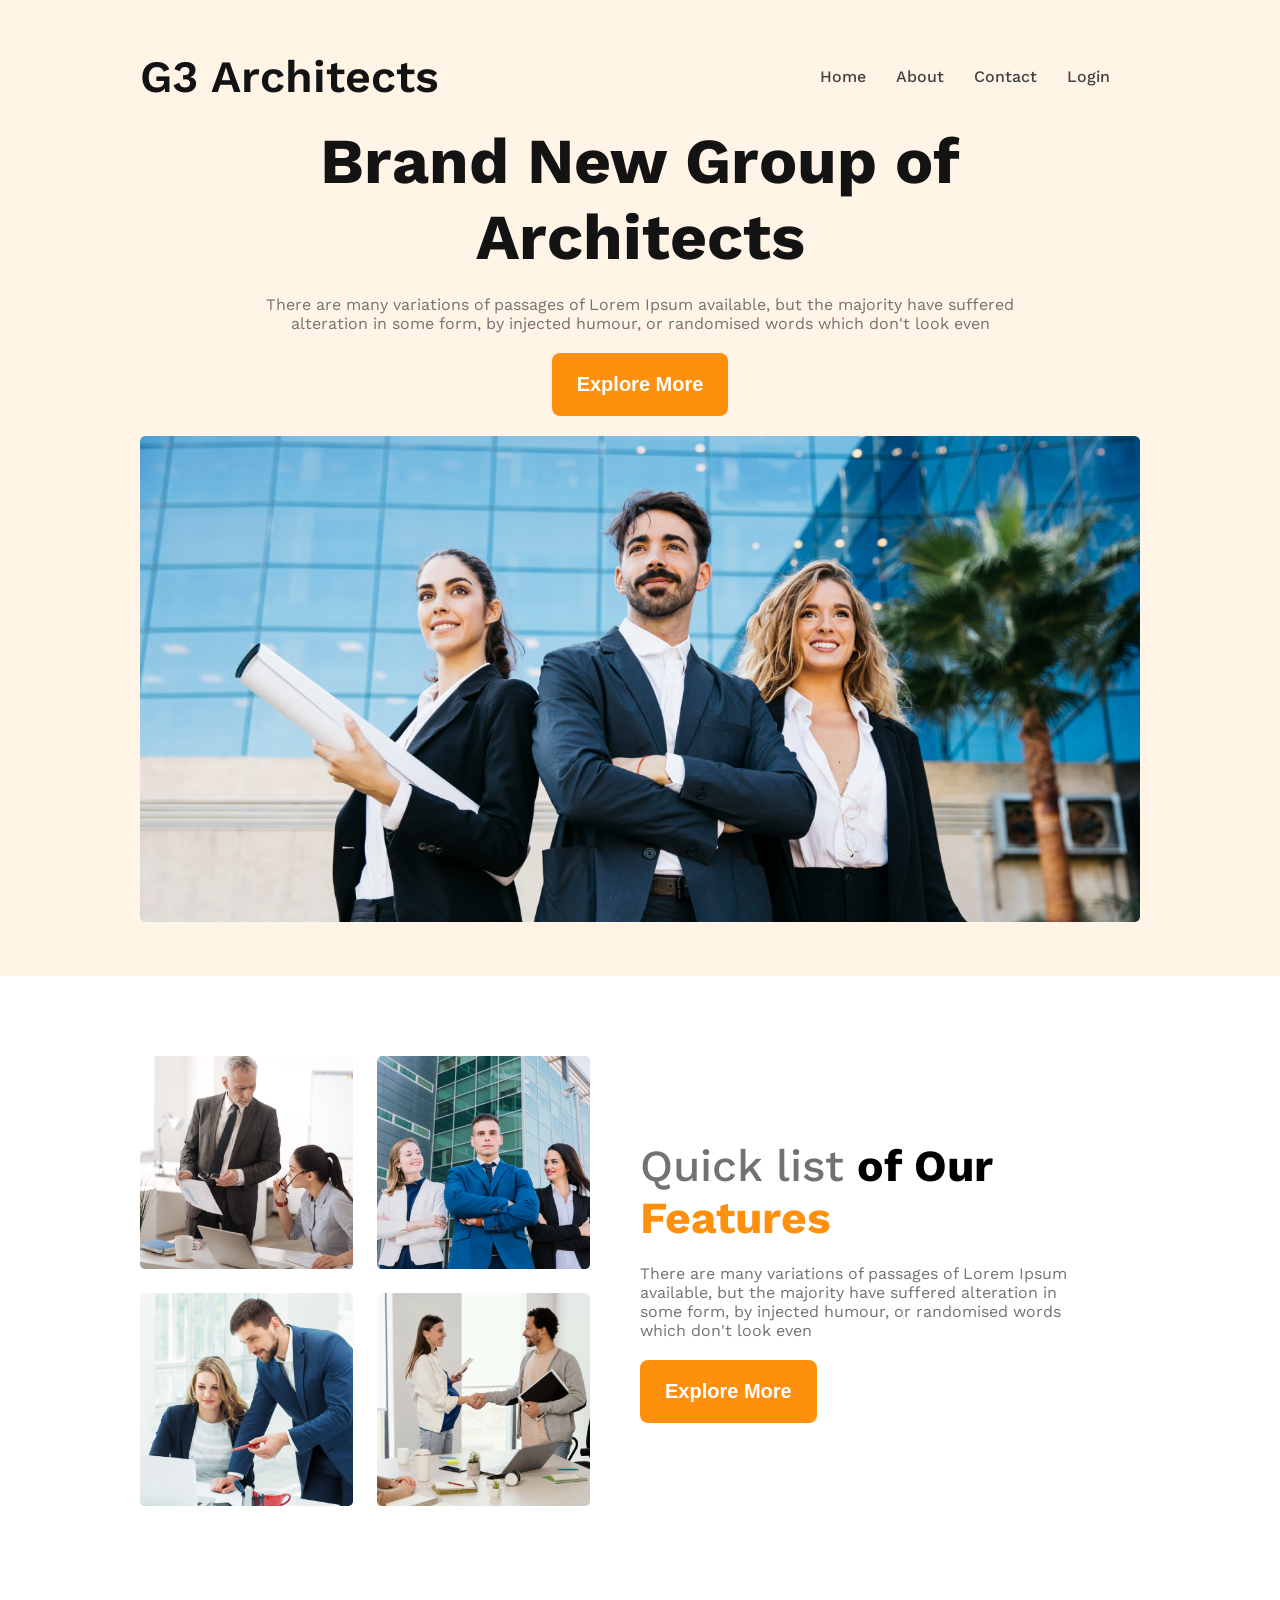
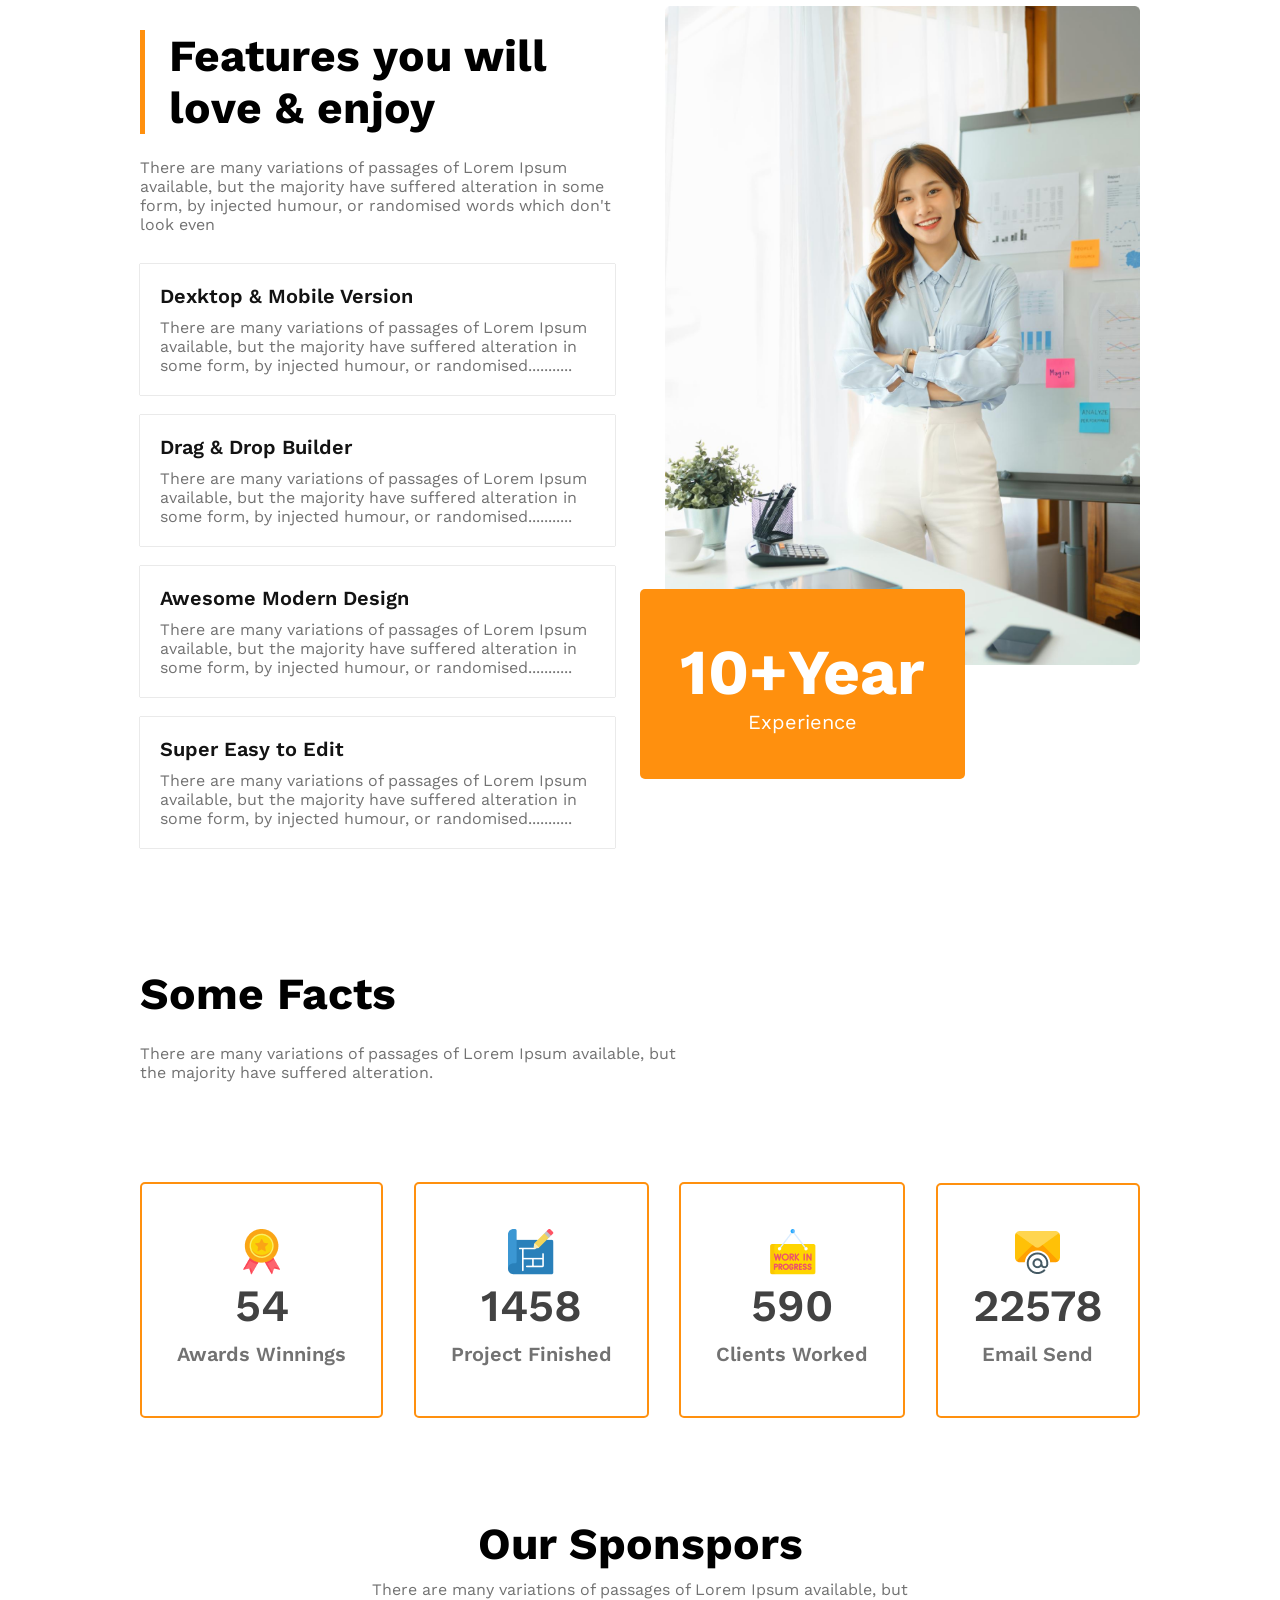
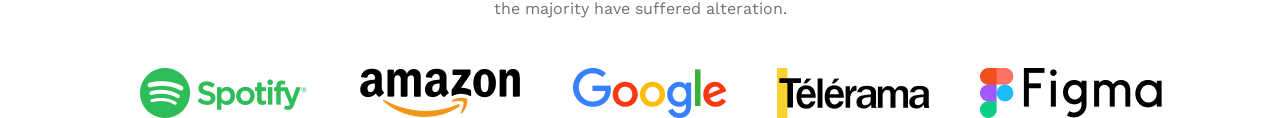
==== commit 90aecaf7: "added style our responser areas" ====
--- a/indes.html
+++ b/indes.html
@@ -116,9 +116,9 @@
             <div class="responsers-logo-wrapper">
                 <img src="images/sponsors/spotify.png" alt="">
                 <img src="images/sponsors/amazon.png" alt="">
-                <img src="images/sponsors/amazon.png" alt="">
-                <img src="images/sponsors/amazon.png" alt="">
-                <img src="images/sponsors/amazon.png" alt="">
+                <img src="images/sponsors/google.png" alt="">
+                <img src="images/sponsors/telerama.png" alt="">
+                <img src="images/sponsors/figma.png" alt="">
             </div>
         </section>
 
--- a/css/architects.css
+++ b/css/architects.css
@@ -204,6 +204,7 @@
 }
 
 .fact p{
+    max-width: 542px;
     margin: 24px 0;
 }
 
@@ -211,7 +212,7 @@
     margin: 100px 0;
     display: flex;
     align-items: center;
-    justify-content: space-between;
+    justify-content: space-around;
     gap: 30px;
 }
 
@@ -230,11 +231,29 @@
 }
 
 .fact .card p{ 
-    max-width: 542px;
     color: #727272;
     font-size: 1.25rem;
     font-weight: 600;
     margin: 5px 0;
+}
+
+
+/* our responsers area styles */
+.our-responsers{
+    margin-top: 80px;
+    text-align: center;
+}
+
+.our-responsers .text-gray{
+    max-width: 542px;
+    margin: 10px auto 50px;
+}
+
+.responsers-logo-wrapper{
+    display: flex;
+    justify-content: space-between;
+    align-items: center;
+    gap: 50px;
 }
 
 
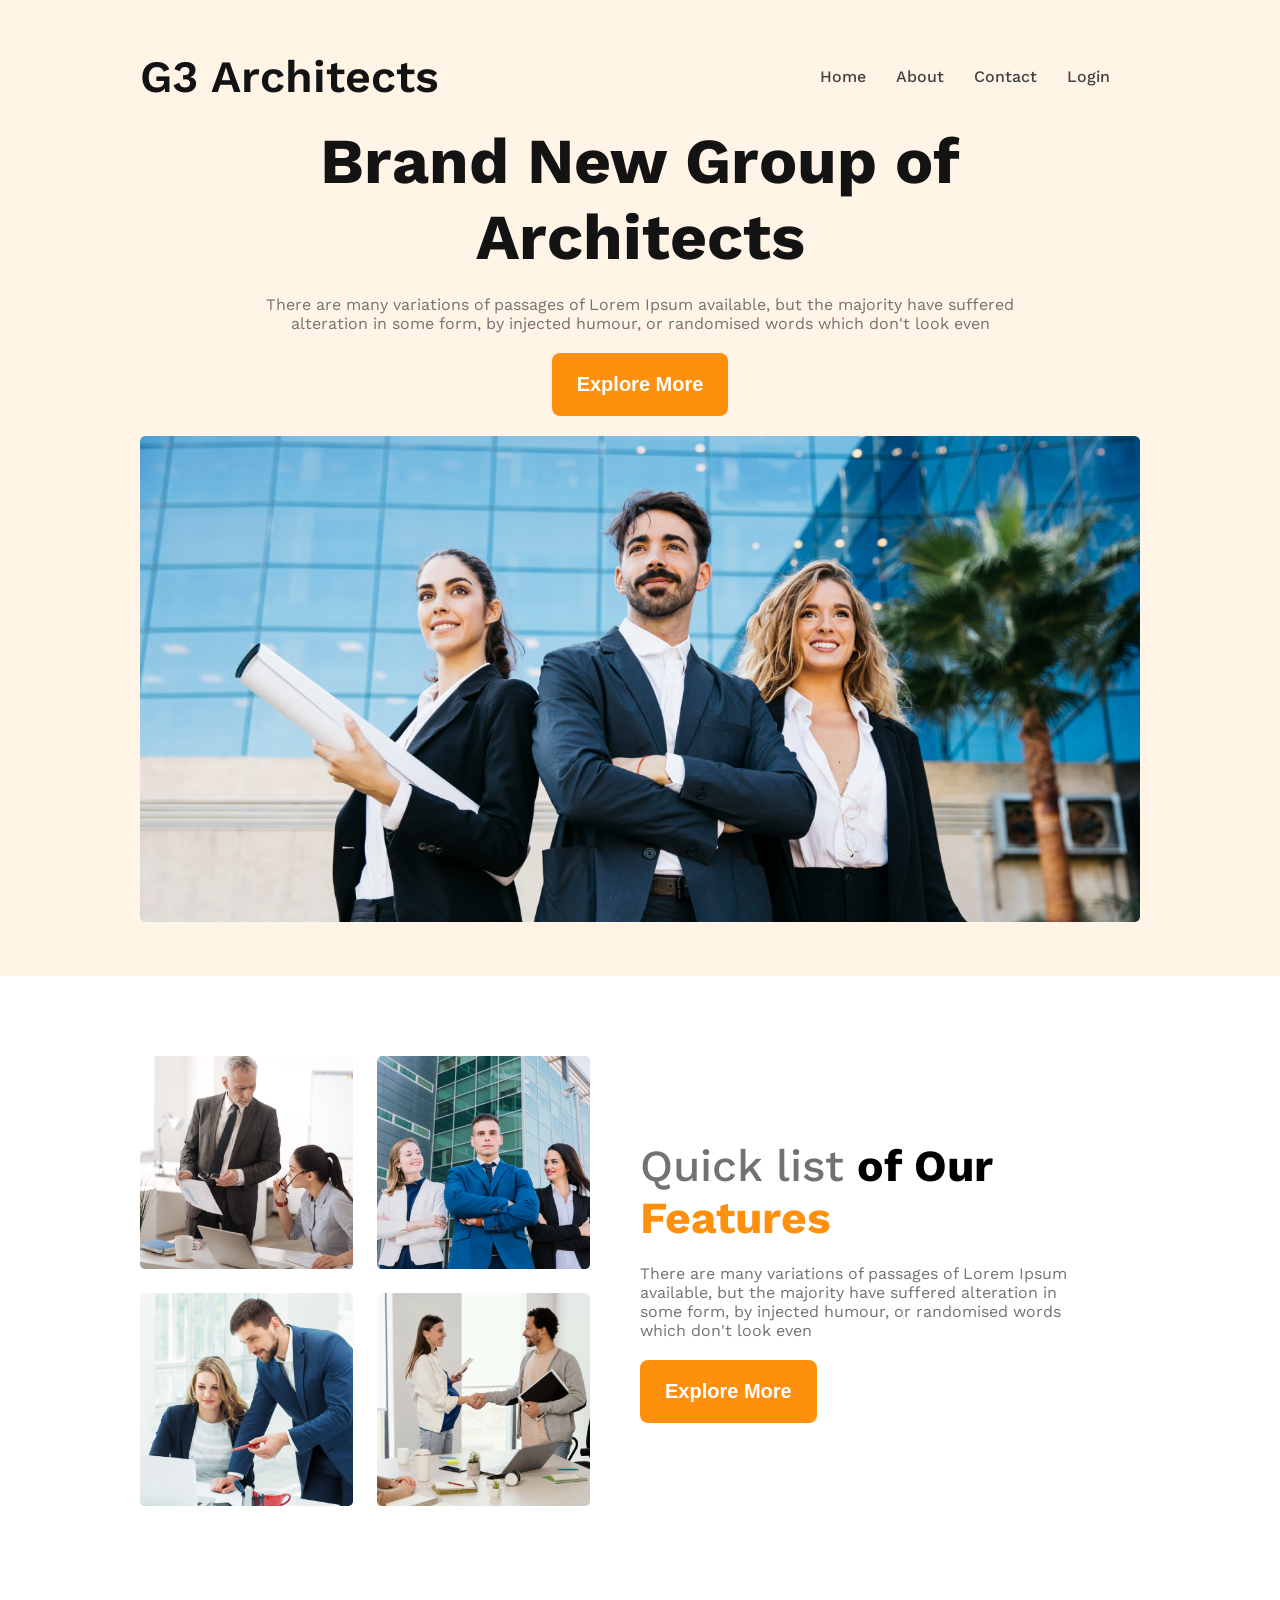
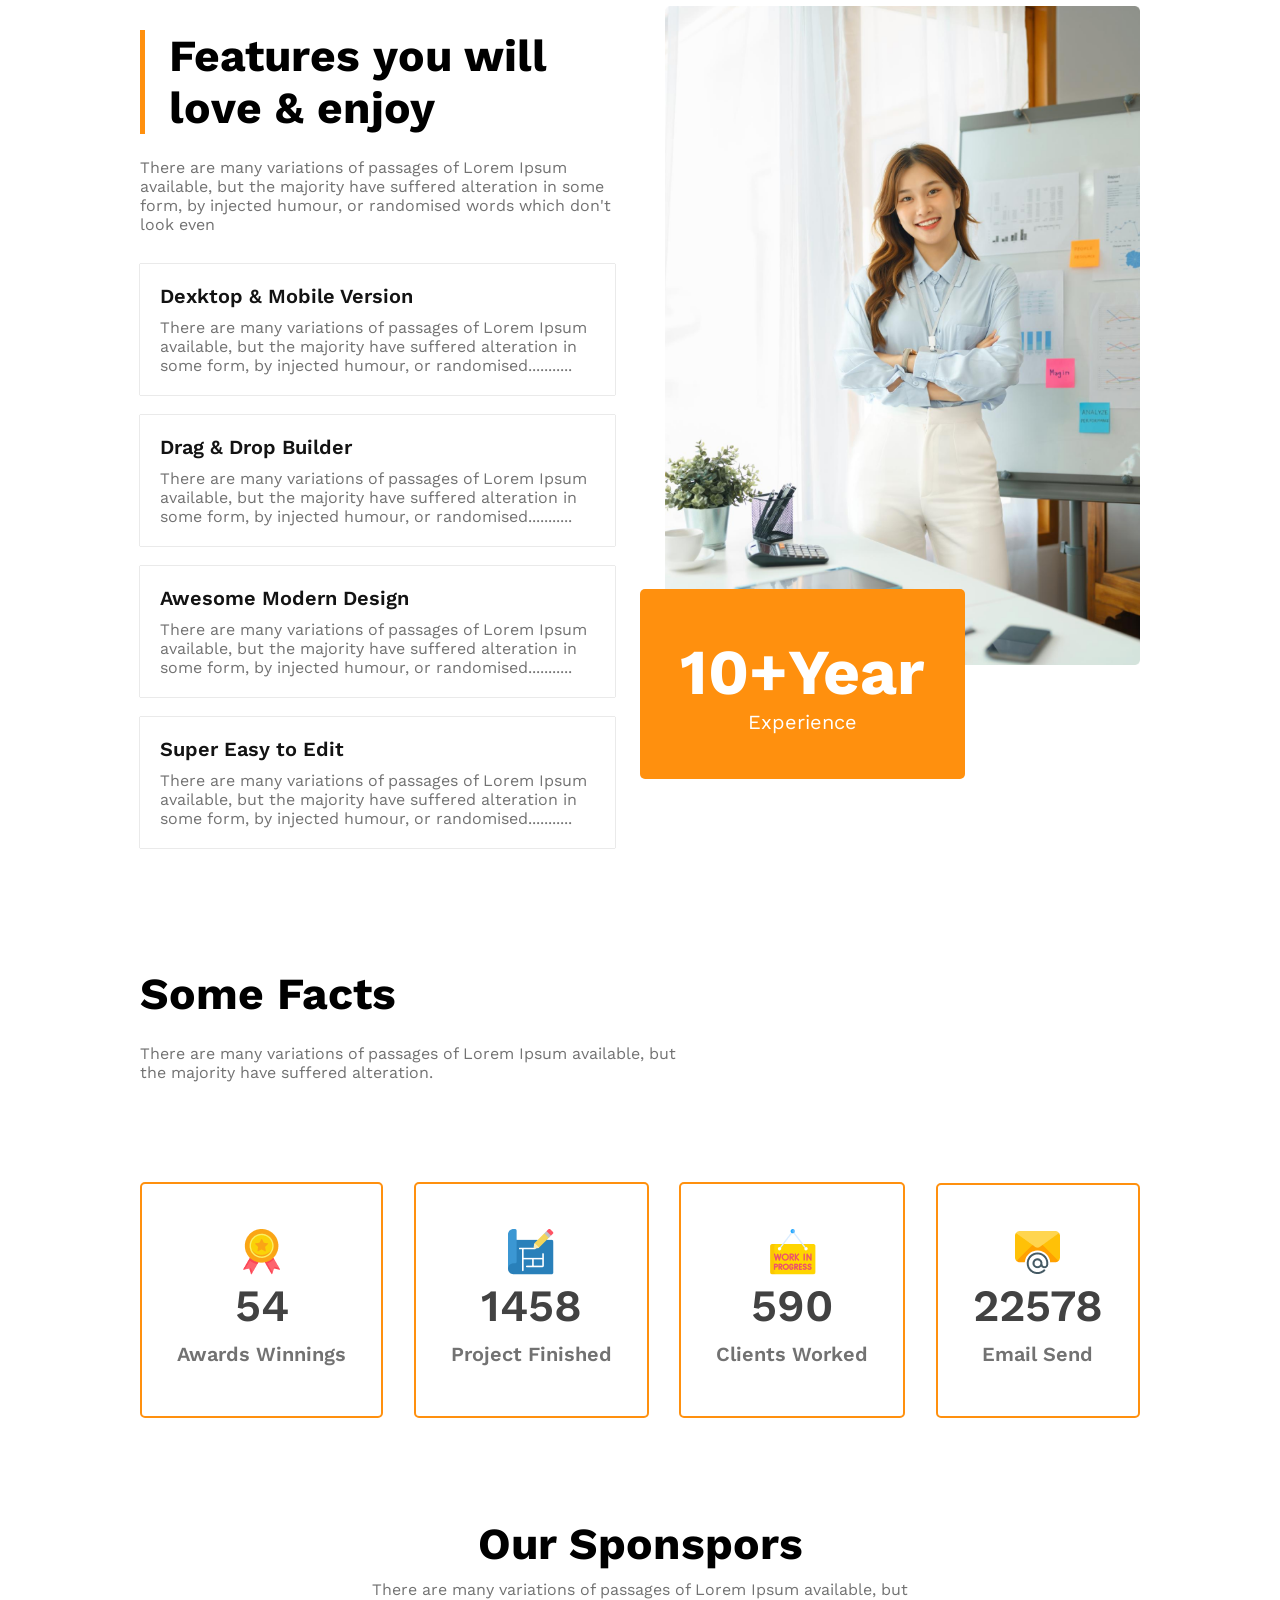
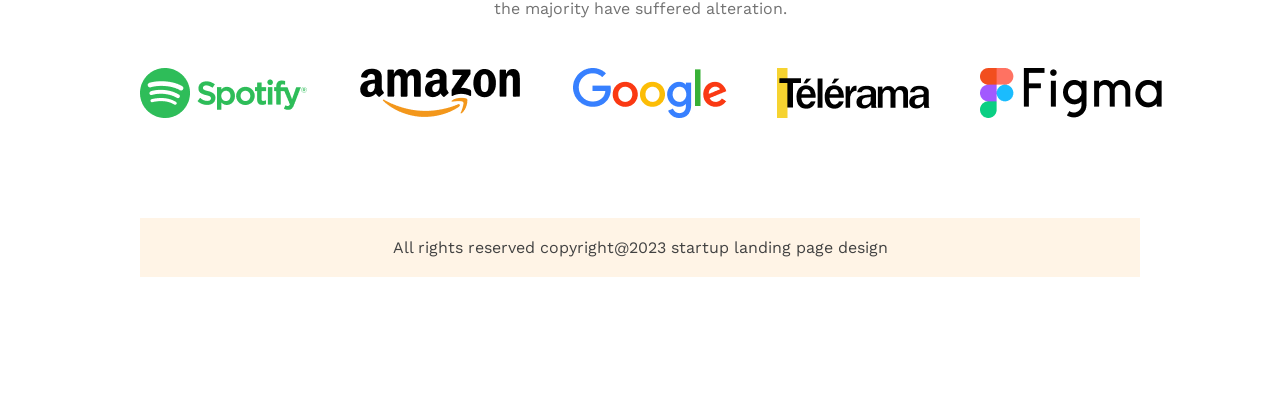
==== commit 5182e7a9: "added footer section and finished the webpage" ====
--- a/indes.html
+++ b/indes.html
@@ -121,8 +121,11 @@
                 <img src="images/sponsors/figma.png" alt="">
             </div>
         </section>
+    </main>
 
-
-    </main>
+    <!-- footer section -->
+    <footer class="footer">
+        <p class="copyright">All rights reserved copyright@2023 startup landing page design</p>
+    </footer>
 </body>
 </html>
--- a/css/architects.css
+++ b/css/architects.css
@@ -256,18 +256,33 @@
     gap: 50px;
 }
 
+/* footer area styles */
+.footer{
+    margin: 100px 140px 140px;
+    padding: 20px 0;
+    background-color: rgba(255, 144, 14, 0.10);
+    text-align: center;
+}
+
+.copyright{
+    color: #424242;
+}
+
+
 
 /* responsive for mobile devices */
 @media screen and (max-width: 576px) {
     header,
-    main{
+    main
+    {
         padding: 20px;
     }
 
     nav,
     .terms-container,
     .features,
-    .card-container
+    .card-container,
+    .responsers-logo-wrapper
     {
         flex-direction: column;
     }
@@ -297,19 +312,26 @@
         margin: 20px auto;
     }
 
+    .footer{
+        margin: 100px 20px;
+    }
+
 }
 
 /* Responsive for Tablet of medium devices */
 @media screen and (min-width: 576px) and (max-width: 960px) {
     header,
-    main{
+    main,
+    .footer
+    {
         padding: 50px;
     }
 
     nav,
     .terms-container,
     .features,
-    .card-container
+    .card-container,
+    .responsers-logo-wrapper
     {
         flex-direction: column;
     }
@@ -331,4 +353,27 @@
         margin: 20px auto;
     }
 
+    .footer{
+        margin: 100px 50px
+    }
+
+}
+
+@media screen and (min-width: 960px) and (max-width: 1200px) {
+
+    .features,
+    .responsers-logo-wrapper
+    {
+        flex-direction: column;
+    }
+
+    .features-content,
+    .features-photo{
+        width: 100%;
+    }
+
+    .experience-wrap{
+        position: static;
+        margin: 20px auto;
+    }
 }
